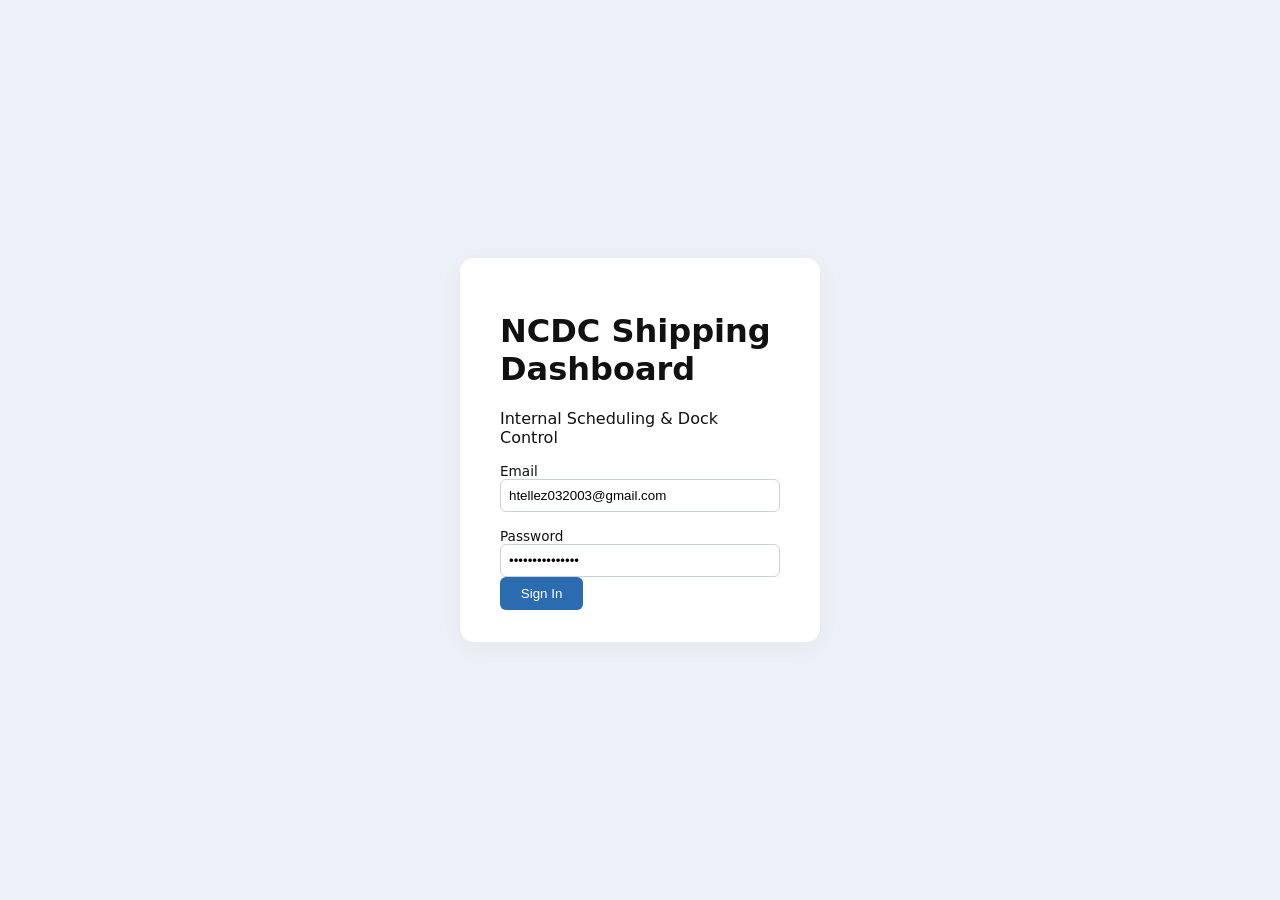
==== index.html @ 17bb3010 "Update index.html" ====
<!DOCTYPE html>
<html lang="en" data-theme="light">
<head>
  <meta charset="UTF-8" />
  <meta name="viewport" content="width=device-width,initial-scale=1.0" />
  <title>NCDC Shipping Dashboard</title>
  <link rel="stylesheet" href="./style.css" />
</head>
<body>
  <!-- LOGIN -->
  <div id="login-screen" class="login-screen">
    <div class="login-card">
      <h1 class="app-title">NCDC Shipping Dashboard</h1>
      <p class="app-subtitle">Internal Scheduling &amp; Dock Control</p>
      <label>Email</label>
      <input id="login-email" type="email" value="htellez032003@gmail.com" />
      <label>Password</label>
      <input id="login-password" type="password" value="Ltapaprel040523" />
      <button id="login-btn" class="btn primary">Sign In</button>
      <p id="login-error" class="error hidden">Invalid credentials.</p>
    </div>
  </div>

  <!-- APP SHELL -->
  <div id="app-shell" class="app-shell hidden">
    <aside class="sidebar">
      <div class="sidebar-header">
        <div class="logo-box">N</div>
        <div>
          <div class="sidebar-title">NCDC Dashboard</div>
          <div class="sidebar-sub">Shipping</div>
        </div>
      </div>
      <nav>
        <button data-tab="orders" class="nav-link active">Orders</button>
        <button data-tab="dock" class="nav-link">Dock</button>
        <button data-tab="todays" class="nav-link">Today's Pickups</button>
        <button data-tab="truckloads" class="nav-link">Truckloads</button>
        <button data-tab="calendar" class="nav-link">Calendar</button>
        <button data-tab="metrics" class="nav-link">Metrics</button>
        <button data-tab="history" class="nav-link">History</button>
        <button data-tab="team" class="nav-link">Team</button>
        <button data-tab="settings" class="nav-link">Settings</button>
      </nav>
      <button id="logout-btn" class="btn secondary small">Logout</button>
    </aside>

    <main class="main">
      <!-- ORDERS TAB -->
      <section id="tab-orders" class="tab-panel">
        <header class="pane-header">
          <h2>Orders</h2>
          <p>Upload CSV and manage orders.</p>
        </header>

        <div class="orders-toolbar">
          <div class="upload-box">
            <label class="label">Upload Orders CSV</label>
            <input type="file" id="orders-csv" accept=".csv" />
            <p class="csv-updated" id="csv-updated">CSV updated: --</p>
          </div>

          <div class="filters-row">
            <input id="orders-search" type="text" placeholder="Quick search..." />
            <select id="orders-col-filter"></select>
            <input id="orders-col-value" type="text" placeholder="Exact value..." />
            <button id="add-col-filter" class="btn tiny">Add filter</button>
            <button id="clear-filters" class="btn tiny secondary">Clear</button>
          </div>

          <div class="selected-box">
            <span>Selected POs: <span id="selected-count">0</span></span>
            <button id="create-truckload-btn" class="btn tiny primary">Create Truckload</button>
            <select id="assign-existing-load" class="input-slim"></select>
            <button id="assign-pos-to-load" class="btn tiny">Assign to Load</button>
          </div>
        </div>

        <div id="active-filters" class="chips"></div>

        <!-- ORDERS LIST -->
        <div class="orders-grid">
          <table>
            <thead>
              <tr id="orders-head">
                <th><input type="checkbox" id="select-all-orders" /></th>
                <th>Division</th><th>BOL#</th><th>Master BOL#</th><th>PO Num</th>
                <th>Customer</th><th>Cust Name</th><th>Shipper</th>
                <th>TTL QTY</th><th>TTL Amt</th>
                <th>Total Weight</th><th>Total Cubic</th>
                <th>Est. Cartons</th><th>Est. Pallet</th>
                <th>Pick Proc Date</th><th>Start Date</th><th>Cancel Date</th>
                <th>Router</th><th>Route Date</th><th>Scheduled Date</th>
                <th>Ready Date</th><th>Author#</th><th>PT STATUS</th><th>Load ID</th>
              </tr>
            </thead>
            <tbody id="orders-body"></tbody>
          </table>
        </div>
      </section>

      <!-- DOCK TAB -->
      <section id="tab-dock" class="tab-panel hidden">
        <header class="pane-header">
          <h2>Dock</h2>
          <p>Assign staging by truckload. One line per truck.</p>
        </header>

        <div class="filters-row">
          <input id="dock-search" type="text" placeholder="Filter by any column..." />
          <button id="dock-clear" class="btn tiny secondary">Clear</button>
        </div>

        <div class="dock-list">
          <table>
            <thead>
              <tr>
                <th>Load ID</th><th>Customer</th><th>Carrier/Shipper</th><th>Load Type</th>
                <th>Pick Up Date</th><th>Pickup Window</th><th>Total Cartons</th>
                <th>Routed Pallets</th><th>Actual Pallets</th>
                <th>Staged Location</th><th>Assigned To</th><th>Status</th><th>Actions</th>
              </tr>
            </thead>
            <tbody id="dock-body"></tbody>
          </table>
        </div>
      </section>

      <!-- TODAY'S PICKUPS TAB -->
      <section id="tab-todays" class="tab-panel hidden">
        <header class="pane-header">
          <h2>Today's Pickups</h2>
          <p>Live board for the dock to update arrival/departure.</p>
        </header>
        <div class="today-table">
          <table>
            <thead>
              <tr>
                <th>Load ID</th><th>Customer</th><th>Carrier</th><th>Load Type</th>
                <th>Pick Up Time</th><th>Total Cartons</th><th>Loaded By</th>
                <th>Status</th><th>Arrived</th><th>Departed</th>
              </tr>
            </thead>
            <tbody id="today-body"></tbody>
          </table>
        </div>
      </section>

      <!-- TRUCKLOADS TAB -->
      <section id="tab-truckloads" class="tab-panel hidden">
        <header class="pane-header">
          <h2>Truckloads</h2>
          <p>Click a load to edit and view Master/BOL/PO breakdown.</p>
        </header>
        <div class="truckloads-list">
          <table>
            <thead>
              <tr>
                <th>Load ID</th><th>Customer</th><th>Carrier</th><th>Load Type</th>
                <th>Pick Up Date</th><th>Pickup Window</th><th>Total Cartons</th><th>Status</th>
              </tr>
            </thead>
            <tbody id="truckloads-body"></tbody>
          </table>
        </div>
      </section>

      <!-- CALENDAR TAB -->
      <section id="tab-calendar" class="tab-panel hidden">
        <header class="pane-header">
          <h2>Calendar</h2>
          <div class="cal-controls">
            <button id="cal-prev" class="btn tiny secondary">◀</button>
            <div id="cal-title" class="cal-title"></div>
            <button id="cal-next" class="btn tiny secondary">▶</button>
            <select id="cal-view" class="input-slim">
              <option value="month">Month</option>
              <option value="2w">2 Weeks</option>
              <option value="wk">Week</option>
            </select>
            <input id="cal-filter" class="input-slim" placeholder="Filter customer/carrier…" />
          </div>
        </header>
        <div id="calendar-grid" class="calendar-grid"></div>
        <p class="muted">Drag a load chip to another day to change its pickup date.</p>
      </section>

      <!-- METRICS TAB -->
      <section id="tab-metrics" class="tab-panel hidden">
        <header class="pane-header">
          <h2>Metrics</h2>
          <p>Rolling summary for staging and pickups.</p>
        </header>
        <div class="metrics-row">
          <div class="metric-card"><div class="metric-label">Total Loads (month)</div><div class="metric-value" id="m-total-loads">0</div></div>
          <div class="metric-card"><div class="metric-label">Total Cartons</div><div class="metric-value" id="m-cartons">0</div></div>
          <div class="metric-card"><div class="metric-label">Fully Staged</div><div class="metric-value" id="m-staged">0</div></div>
        </div>
        <div id="metrics-chart" class="chart-placeholder"></div>
      </section>

      <!-- HISTORY TAB -->
      <section id="tab-history" class="tab-panel hidden">
        <header class="pane-header">
          <h2>History</h2>
          <p>Departed truckloads archive.</p>
        </header>
        <div class="filters-row">
          <input id="history-search" type="text" placeholder="Filter by any value..." />
          <button id="history-clear" class="btn tiny secondary">Clear</button>
        </div>
        <table>
          <thead>
            <tr>
              <th>Load ID</th><th>Customer</th><th>Carrier</th>
              <th>Pick Up Date</th><th>Pickup Window</th><th>Status</th>
            </tr>
          </thead>
          <tbody id="history-body"></tbody>
        </table>
      </section>

      <!-- TEAM TAB -->
      <section id="tab-team" class="tab-panel hidden">
        <header class="pane-header">
          <h2>Team</h2>
          <p>Manage users and roles.</p>
        </header>
        <div class="team-flex">
          <div class="team-col">
            <h3>Users</h3>
            <ul id="team-list" class="team-list"></ul>
          </div>
          <div class="team-col">
            <h3>Add / Edit</h3>
            <form id="team-form">
              <input type="hidden" id="team-id" />
              <input type="text" id="team-name" class="input" placeholder="Name" required />
              <input type="email" id="team-email" class="input" placeholder="Email" required />
              <select id="team-role" class="input">
                <option value="dock">dock</option>
                <option value="router">router</option>
                <option value="admin">admin</option>
              </select>
              <select id="team-shift" class="input">
                <option value="1st">1st</option>
                <option value="2nd">2nd</option>
                <option value="3rd">3rd</option>
              </select>
              <label class="inline"><input type="checkbox" id="team-active" checked /> Active</label>
              <select id="team-theme" class="input">
                <option value="light">light</option>
                <option value="dark">dark</option>
              </select>
              <select id="team-lang" class="input">
                <option value="en">English</option>
                <option value="es-mx">Español LATAM</option>
              </select>
              <div class="row gap">
                <button class="btn small primary" type="submit">Save</button>
                <button id="team-delete" class="btn small danger" type="button">Delete</button>
                <button id="team-reset" class="btn small secondary" type="button">Reset</button>
              </div>
            </form>
          </div>
        </div>
      </section>

      <!-- SETTINGS TAB -->
      <section id="tab-settings" class="tab-panel hidden">
        <header class="pane-header">
          <h2>Settings</h2>
          <p>Capacity per time block and general options.</p>
        </header>

        <div class="settings-grid">
          <div class="setting-block">
            <h3>Global capacity (fallback)</h3>
            <label>Max LTL per window</label><input id="max-ltl" type="number" min="0" value="4" />
            <label>Max Truckload per window</label><input id="max-tl" type="number" min="0" value="3" />
            <label>Max Floorload per window</label><input id="max-floor" type="number" min="0" value="2" />
          </div>

          <div class="setting-block">
            <h3>Time blocks</h3>
            <table class="data-table">
              <thead>
                <tr><th>Window</th><th>LTL</th><th>Truckload</th><th>Floorload</th><th></th></tr>
              </thead>
              <tbody id="blocks-body"></tbody>
            </table>
            <div class="row gap">
              <input id="block-window" class="input-slim" placeholder="e.g. 01:00pm-03:00pm" />
              <input id="block-ltl" class="input-slim" type="number" min="0" placeholder="LTL" />
              <input id="block-tl" class="input-slim" type="number" min="0" placeholder="TL" />
              <input id="block-floor" class="input-slim" type="number" min="0" placeholder="Floor" />
              <button id="add-block" class="btn tiny">Add</button>
            </div>
          </div>
        </div>
      </section>
    </main>
  </div>

  <!-- CREATE / UPDATE TRUCKLOAD MODAL -->
  <div id="modal-overlay" class="modal-overlay hidden">
    <div class="modal">
      <h3>Create Truckload</h3>
      <p id="modal-selected-pos"></p>
      <label>Load ID</label><input id="tl-load-id" type="text" />
      <label>Load Type</label>
      <select id="tl-load-type">
        <option value="LTL">LTL</option>
        <option value="Truckload">Truckload</option>
        <option value="Floorload">Floorload</option>
      </select>
      <label>Pick Up Date</label><input id="tl-pickup-date" type="date" />
      <label>Pickup Window (e.g. 01:00pm-03:00pm)</label><input id="tl-pickup-window" type="text" />
      <label>Carrier/Shipper</label><input id="tl-carrier" type="text" />
      <label>Customer Name</label><input id="tl-customer" type="text" />
      <label>BOL / Master BOL</label><input id="tl-bol" type="text" />
      <label>Total Cartons</label><input id="tl-cartons" type="number" min="0" />
      <label>Routed Pallet Count</label><input id="tl-pallets" type="number" min="0" />
      <div class="modal-actions">
        <button id="tl-save" class="btn primary tiny">Save</button>
        <button id="tl-cancel" class="btn secondary tiny">Cancel</button>
      </div>
    </div>
  </div>

  <!-- TRUCKLOAD DETAIL / EDIT MODAL -->
  <div id="tl-detail-overlay" class="modal-overlay hidden">
    <div class="modal">
      <h3 id="tl-detail-title">Truckload Detail</h3>
      <div id="tl-detail-body" class="tl-detail"></div>

      <h4>Edit</h4>
      <label>Load ID</label><input id="ed-load-id" class="input" />
      <label>Pickup Date</label><input id="ed-pickup-date" type="date" class="input" />
      <label>Pickup Window</label><input id="ed-pickup-window" class="input" />
      <label>Carrier</label><input id="ed-carrier" class="input" />
      <label>Customer</label><input id="ed-customer" class="input" />

      <div class="modal-actions">
        <button id="tl-detail-save" class="btn primary tiny">Save</button>
        <button id="tl-detail-close" class="btn secondary tiny">Close</button>
      </div>
    </div>
  </div>

  <script src="./script.js"></script>
</body>
</html>
---- style.css ----
:root {
  --bg: #edf0f6;
  --surface: #ffffff;
  --sidebar: #1b2430;
  --text: #111;
  --muted: #6a6a6a;
  --accent: #2b6cb0;
  --danger: #e53e3e;
  --border: #dcdfe5;
  --radius: 10px;
  --gap: 1rem;
  --font: system-ui, -apple-system, BlinkMacSystemFont, "Segoe UI", sans-serif;
}

* { box-sizing: border-box; }
body { margin:0; background:var(--bg); font-family:var(--font); color:var(--text); min-height:100vh; }

/* LOGIN */
.login-screen { position:fixed; inset:0; display:grid; place-items:center; background:var(--bg); }
.login-card { background:#fff; padding:2rem 2.5rem; border-radius:14px; box-shadow:0 5px 25px rgba(0,0,0,.04); width:360px; }
.login-card label{ display:block; margin-top:1rem; font-size:.85rem; }
.login-card input{ width:100%; padding:.5rem; border:1px solid #ccd2da; border-radius:6px; }
.btn{ border:none; background:var(--accent); color:#fff; padding:.55rem 1.3rem; border-radius:6px; cursor:pointer; font-weight:500; }
.btn.secondary{ background:#e2e6ec; color:#111; }
.btn.danger{ background:#d9534f; }
.btn.tiny{ padding:.35rem .7rem; font-size:.75rem; }
.btn.small{ padding:.35rem .65rem; font-size:.7rem; }
.error{ color:var(--danger); margin-top:.6rem; font-size:.8rem; }
.hidden{ display:none !important; }

/* APP SHELL */
.app-shell{ display:flex; min-height:100vh; }
.sidebar{ width:220px; background:var(--sidebar); color:#fff; display:flex; flex-direction:column; padding:1.3rem 1rem; }
.sidebar-header{ display:flex; gap:.5rem; align-items:center; margin-bottom:1rem; }
.logo-box{ width:32px; height:32px; background:#fff; color:#000; border-radius:8px; display:grid; place-items:center; font-weight:700; }
.sidebar-title{ font-weight:600; }
.sidebar-sub{ font-size:.7rem; opacity:.7; }
.nav-link{ width:100%; background:none; border:none; text-align:left; color:#fff; padding:.4rem .3rem; border-radius:6px; cursor:pointer; font-size:.83rem; margin-bottom:.25rem; }
.nav-link.active,.nav-link:hover{ background:rgba(255,255,255,.08); }
.sidebar .btn{ margin-top:auto; }

/* MAIN */
.main{ flex:1; padding:1.4rem 1.7rem 2.5rem 1.7rem; overflow-y:auto; }
.pane-header h2{ margin:0; }
.pane-header p{ margin-top:.2rem; color:var(--muted); font-size:.85rem; }
.orders-toolbar{ display:flex; gap:1rem; margin-top:1.4rem; flex-wrap:wrap; }
.upload-box{ background:#fff; padding:.6rem .8rem .8rem; border-radius:9px; border:1px solid #e4e6eb; min-width:230px; }
.label{ font-weight:600; font-size:.8rem; }
.csv-updated{ font-size:.68rem; margin-top:.25rem; }
.filters-row{ display:flex; gap:.4rem; align-items:center; min-width:380px; flex-wrap:wrap; }
.filters-row input,.filters-row select,.input,.input-slim{ padding:.35rem .4rem; border:1px solid #d4d7dc; border-radius:5px; font-size:.78rem; }
.input-slim{ padding:.3rem .4rem; }
.selected-box{ margin-left:auto; display:flex; gap:.5rem; align-items:center; font-size:.78rem; }
.chips{ margin:.5rem 0; display:flex; gap:.4rem; flex-wrap:wrap; }
.chip{ background:#fff; border:1px solid var(--border); border-radius:999px; padding:.2rem .5rem; font-size:.73rem; }
.chip-x{ border:none; background:none; color:#888; cursor:pointer; margin-left:.3rem; }

/* ORDERS GRID */
.orders-grid{ background:#fff; border-radius:10px; margin-top:1rem; border:1px solid #e4e6eb; max-height:280px; overflow:auto; }
.orders-grid table{ width:100%; border-collapse:collapse; font-size:.73rem; }
.orders-grid th,.orders-grid td{ border-bottom:1px solid #f1f1f1; padding:.35rem .5rem; text-align:left; white-space:nowrap; }
.orders-grid thead{ background:#f7f8fa; position:sticky; top:0; z-index:2; }

/* DOCK / TODAY / TRUCKLOADS */
.dock-list,.today-table,.truckloads-list{ background:#fff; border:1px solid #e4e6eb; border-radius:10px; overflow:auto; }
.dock-list table,.today-table table,.truckloads-list table, #tab-history table { width:100%; border-collapse:collapse; font-size:.72rem; }
.dock-list th,.dock-list td,.today-table th,.today-table td,.truckloads-list th,.truckloads-list td,#tab-history th,#tab-history td{ border-bottom:1px solid #f1f1f1; padding:.35rem .4rem; text-align:left; }
.cell-input{ width:100%; padding:.25rem .35rem; border:1px solid var(--border); border-radius:6px; font-size:.74rem; }

/* TODAY styles */
.row-arrived{ background:#fff5e6; } /* orange tint */
.row-departed{ background:#eaffea; } /* green tint */

/* CALENDAR */
.cal-controls{ display:flex; gap:.5rem; align-items:center; margin-top:.4rem; }
.cal-title{ min-width:180px; font-weight:600; }
.calendar-grid{ background:#fff; border:1px solid #e4e6eb; border-radius:10px; min-height:520px; padding:.5rem; display:grid; grid-template-columns:repeat(7,1fr); gap:.4rem; }
.cal-cell{ border:1px solid #e4e6eb; border-radius:8px; padding:.4rem; min-height:110px; display:flex; flex-direction:column; }
.cal-cell-head{ font-size:.78rem; color:#666; margin-bottom:.25rem; }
.cal-cell-body{ display:flex; flex-direction:column; gap:.2rem; overflow:auto; }
.cal-chip{ border:1px solid var(--border); border-radius:10px; padding:.15rem .4rem; font-size:.74rem; white-space:nowrap; overflow:hidden; text-overflow:ellipsis; cursor:grab; background:#fff; }

/* MODAL */
.modal-overlay{ position:fixed; inset:0; background:rgba(0,0,0,.4); display:grid; place-items:center; }
.modal{ background:#fff; padding:1.2rem 1.4rem; border-radius:10px; width:380px; max-height:90vh; overflow:auto; }
.modal label{ display:block; margin-top:.4rem; font-size:.7rem; }
.modal input,.modal select{ width:100%; padding:.35rem; border:1px solid #d4d7dc; border-radius:6px; font-size:.75rem; }
.modal-actions{ display:flex; gap:.4rem; justify-content:flex-end; margin-top:.8rem; }
.tl-detail{ font-size:.8rem; margin-bottom:.6rem; }
.ul-compact{ margin:.25rem 0 .5rem 1.1rem; padding:0; }

/* TEAM */
.team-flex{ display:grid; grid-template-columns:1fr 1fr; gap:1rem; }
.team-col{ background:#fff; border:1px solid var(--border); border-radius:10px; padding:1rem; }
.team-list{ list-style:none; margin:0; padding:0; display:flex; flex-direction:column; gap:.4rem; }
.inline{ display:flex; align-items:center; gap:.4rem; }
.row.gap{ display:flex; gap:.5rem; align-items:center; }

/* SETTINGS */
.settings-grid{ display:grid; grid-template-columns:1fr 2fr; gap:1rem; }
.setting-block{ background:#fff; border:1px solid var(--border); border-radius:10px; padding:1rem; }
.data-table{ width:100%; border-collapse:collapse; }
.data-table th,.data-table td{ border-bottom:1px solid #eee; padding:.35rem; font-size:.8rem; }

/* small */
@media (max-width: 1000px) {
  .settings-grid{ grid-template-columns:1fr; }
  .team-flex{ grid-template-columns:1fr; }
  .sidebar{ width:180px; }
}
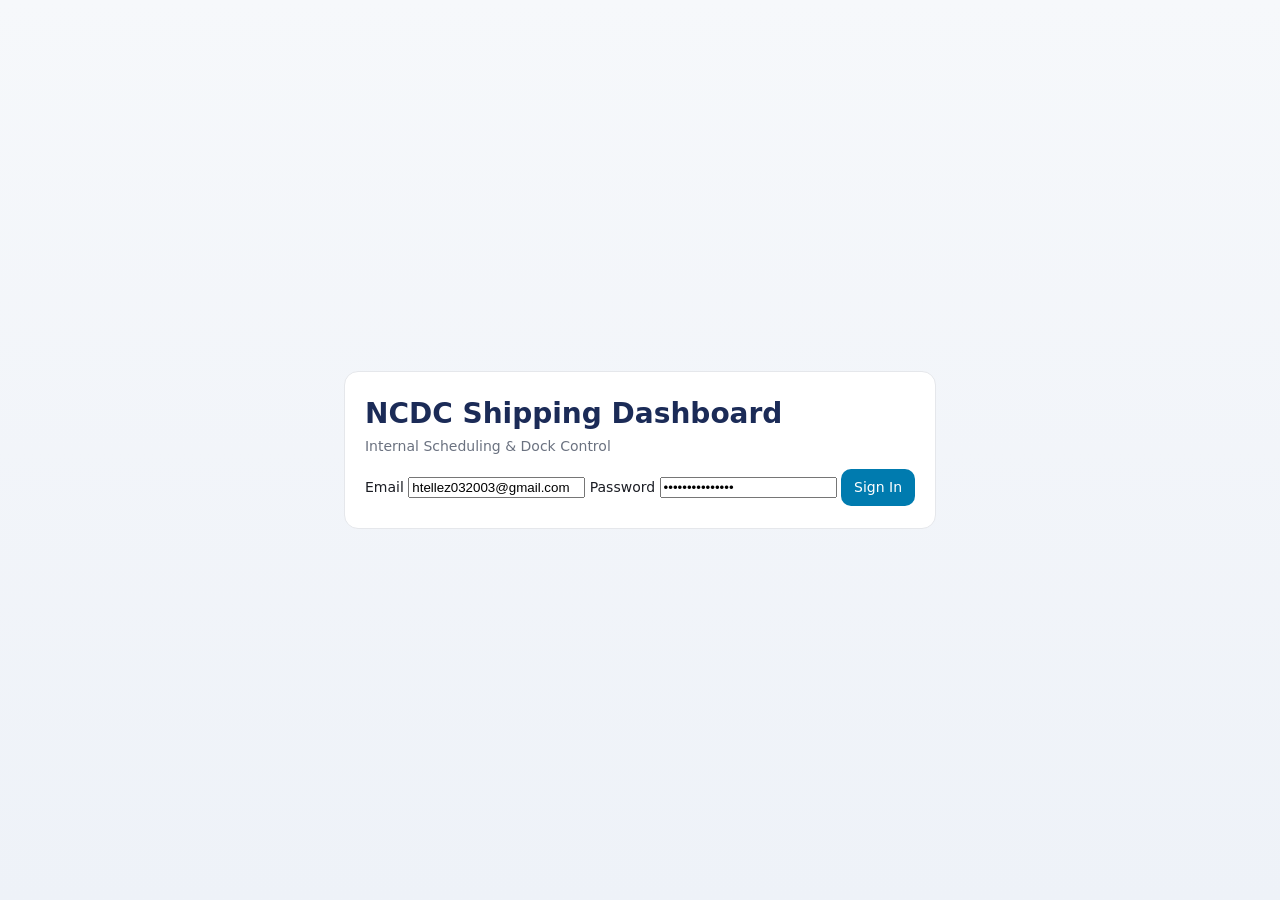
==== commit ca7ab383: "Update index.html" ====
--- a/index.html
+++ b/index.html
@@ -25,12 +25,12 @@
   <div id="app-shell" class="app-shell hidden">
     <aside class="sidebar">
       <div class="sidebar-header">
-        <div class="logo-box">N</div>
-        <div>
-          <div class="sidebar-title">NCDC Dashboard</div>
-          <div class="sidebar-sub">Shipping</div>
-        </div>
-      </div>
+  <img class="logo-img" src="./assets/lt_apparel_group_logo.png" alt="LT Apparel Group" />
+  <div>
+    <div class="sidebar-title">NCDC Dashboard</div>
+    <div class="sidebar-sub">Shipping</div>
+  </div>
+</div>
       <nav>
         <button data-tab="orders" class="nav-link active">Orders</button>
         <button data-tab="dock" class="nav-link">Dock</button>
--- a/style.css
+++ b/style.css
@@ -1,110 +1,156 @@
-:root {
-  --bg: #edf0f6;
-  --surface: #ffffff;
-  --sidebar: #1b2430;
-  --text: #111;
-  --muted: #6a6a6a;
-  --accent: #2b6cb0;
-  --danger: #e53e3e;
-  --border: #dcdfe5;
-  --radius: 10px;
-  --gap: 1rem;
-  --font: system-ui, -apple-system, BlinkMacSystemFont, "Segoe UI", sans-serif;
+/* ========== LT Apparel Branded Theme ========== */
+:root{
+  --navy:#1b2b57;
+  --blue:#007baf;
+  --bg:#f4f5f7;
+  --card:#ffffff;
+  --text:#1b1d24;
+  --muted:#6b7280;
+  --border:#e5e7eb;
+  --border-strong:#cfd4dc;
+  --success:#0f9960;
+  --warn:#b08900;
+  --danger:#b91c1c;
 }
 
-* { box-sizing: border-box; }
-body { margin:0; background:var(--bg); font-family:var(--font); color:var(--text); min-height:100vh; }
+*{box-sizing:border-box}
+html,body{height:100%}
+html{background:var(--bg)}
+body{
+  margin:0;font:14px/1.4 system-ui,-apple-system,Segoe UI,Roboto,Ubuntu,"Helvetica Neue",Arial;
+  color:var(--text);
+}
 
-/* LOGIN */
-.login-screen { position:fixed; inset:0; display:grid; place-items:center; background:var(--bg); }
-.login-card { background:#fff; padding:2rem 2.5rem; border-radius:14px; box-shadow:0 5px 25px rgba(0,0,0,.04); width:360px; }
-.login-card label{ display:block; margin-top:1rem; font-size:.85rem; }
-.login-card input{ width:100%; padding:.5rem; border:1px solid #ccd2da; border-radius:6px; }
-.btn{ border:none; background:var(--accent); color:#fff; padding:.55rem 1.3rem; border-radius:6px; cursor:pointer; font-weight:500; }
-.btn.secondary{ background:#e2e6ec; color:#111; }
-.btn.danger{ background:#d9534f; }
-.btn.tiny{ padding:.35rem .7rem; font-size:.75rem; }
-.btn.small{ padding:.35rem .65rem; font-size:.7rem; }
-.error{ color:var(--danger); margin-top:.6rem; font-size:.8rem; }
-.hidden{ display:none !important; }
+/* ===== Layout ===== */
+.app-shell{display:grid;grid-template-columns:280px 1fr;min-height:100vh}
+.sidebar{
+  background:var(--navy);color:#e9eef6;display:flex;flex-direction:column;gap:16px;padding:20px 16px;
+}
+.sidebar-header{display:flex;align-items:center;gap:12px}
+.logo-img{width:44px;height:44px;object-fit:contain;border-radius:8px;background:#fff;padding:6px}
+.logo-box{display:none} /* legacy */
+.sidebar-title{font-weight:700;letter-spacing:.2px}
+.sidebar-sub{font-size:12px;opacity:.85}
 
-/* APP SHELL */
-.app-shell{ display:flex; min-height:100vh; }
-.sidebar{ width:220px; background:var(--sidebar); color:#fff; display:flex; flex-direction:column; padding:1.3rem 1rem; }
-.sidebar-header{ display:flex; gap:.5rem; align-items:center; margin-bottom:1rem; }
-.logo-box{ width:32px; height:32px; background:#fff; color:#000; border-radius:8px; display:grid; place-items:center; font-weight:700; }
-.sidebar-title{ font-weight:600; }
-.sidebar-sub{ font-size:.7rem; opacity:.7; }
-.nav-link{ width:100%; background:none; border:none; text-align:left; color:#fff; padding:.4rem .3rem; border-radius:6px; cursor:pointer; font-size:.83rem; margin-bottom:.25rem; }
-.nav-link.active,.nav-link:hover{ background:rgba(255,255,255,.08); }
-.sidebar .btn{ margin-top:auto; }
+nav{display:flex;flex-direction:column;gap:6px}
+.nav-link{
+  all:unset;display:block;padding:10px 12px;border-radius:10px;cursor:pointer;
+  color:#e9eef6;background:transparent;border:1px solid transparent;
+}
+.nav-link:hover{background:rgba(255,255,255,.06)}
+.nav-link.active{background:#0e2a68;border-color:rgba(255,255,255,.15)}
 
-/* MAIN */
-.main{ flex:1; padding:1.4rem 1.7rem 2.5rem 1.7rem; overflow-y:auto; }
-.pane-header h2{ margin:0; }
-.pane-header p{ margin-top:.2rem; color:var(--muted); font-size:.85rem; }
-.orders-toolbar{ display:flex; gap:1rem; margin-top:1.4rem; flex-wrap:wrap; }
-.upload-box{ background:#fff; padding:.6rem .8rem .8rem; border-radius:9px; border:1px solid #e4e6eb; min-width:230px; }
-.label{ font-weight:600; font-size:.8rem; }
-.csv-updated{ font-size:.68rem; margin-top:.25rem; }
-.filters-row{ display:flex; gap:.4rem; align-items:center; min-width:380px; flex-wrap:wrap; }
-.filters-row input,.filters-row select,.input,.input-slim{ padding:.35rem .4rem; border:1px solid #d4d7dc; border-radius:5px; font-size:.78rem; }
-.input-slim{ padding:.3rem .4rem; }
-.selected-box{ margin-left:auto; display:flex; gap:.5rem; align-items:center; font-size:.78rem; }
-.chips{ margin:.5rem 0; display:flex; gap:.4rem; flex-wrap:wrap; }
-.chip{ background:#fff; border:1px solid var(--border); border-radius:999px; padding:.2rem .5rem; font-size:.73rem; }
-.chip-x{ border:none; background:none; color:#888; cursor:pointer; margin-left:.3rem; }
+.main{padding:20px}
+.pane-header h2{margin:0 0 6px 0;font-size:20px}
+.pane-header p{margin:0;color:var(--muted)}
 
-/* ORDERS GRID */
-.orders-grid{ background:#fff; border-radius:10px; margin-top:1rem; border:1px solid #e4e6eb; max-height:280px; overflow:auto; }
-.orders-grid table{ width:100%; border-collapse:collapse; font-size:.73rem; }
-.orders-grid th,.orders-grid td{ border-bottom:1px solid #f1f1f1; padding:.35rem .5rem; text-align:left; white-space:nowrap; }
-.orders-grid thead{ background:#f7f8fa; position:sticky; top:0; z-index:2; }
+/* ===== Cards, tables, grids ===== */
+.orders-toolbar,.dock-list,.truckloads-list,.today-table,.settings-grid,
+.metrics-row, .team-flex, .orders-grid, .filters-row{
+  margin-top:12px;
+}
+.orders-grid, .dock-list, .truckloads-list, .today-table{
+  background:var(--card);border:1px solid var(--border);border-radius:12px;padding:8px;
+}
+table{width:100%;border-collapse:separate;border-spacing:0}
+thead th{
+  position:sticky;top:0;background:#f9fafb;color:#0f172a;z-index:1;
+  font-weight:600;text-align:left;font-size:12px;padding:10px;border-bottom:1px solid var(--border);
+}
+tbody td{padding:8px 10px;border-bottom:1px solid var(--border)}
+tbody tr:hover{background:#f7fbff}
 
-/* DOCK / TODAY / TRUCKLOADS */
-.dock-list,.today-table,.truckloads-list{ background:#fff; border:1px solid #e4e6eb; border-radius:10px; overflow:auto; }
-.dock-list table,.today-table table,.truckloads-list table, #tab-history table { width:100%; border-collapse:collapse; font-size:.72rem; }
-.dock-list th,.dock-list td,.today-table th,.today-table td,.truckloads-list th,.truckloads-list td,#tab-history th,#tab-history td{ border-bottom:1px solid #f1f1f1; padding:.35rem .4rem; text-align:left; }
-.cell-input{ width:100%; padding:.25rem .35rem; border:1px solid var(--border); border-radius:6px; font-size:.74rem; }
+.orders-grid{overflow:auto;max-height:60vh}
 
-/* TODAY styles */
-.row-arrived{ background:#fff5e6; } /* orange tint */
-.row-departed{ background:#eaffea; } /* green tint */
+/* Row state highlights (from automation) */
+.row-danger{background:#ffe8ea}
+.row-warn{background:#fff6dc}
 
-/* CALENDAR */
-.cal-controls{ display:flex; gap:.5rem; align-items:center; margin-top:.4rem; }
-.cal-title{ min-width:180px; font-weight:600; }
-.calendar-grid{ background:#fff; border:1px solid #e4e6eb; border-radius:10px; min-height:520px; padding:.5rem; display:grid; grid-template-columns:repeat(7,1fr); gap:.4rem; }
-.cal-cell{ border:1px solid #e4e6eb; border-radius:8px; padding:.4rem; min-height:110px; display:flex; flex-direction:column; }
-.cal-cell-head{ font-size:.78rem; color:#666; margin-bottom:.25rem; }
-.cal-cell-body{ display:flex; flex-direction:column; gap:.2rem; overflow:auto; }
-.cal-chip{ border:1px solid var(--border); border-radius:10px; padding:.15rem .4rem; font-size:.74rem; white-space:nowrap; overflow:hidden; text-overflow:ellipsis; cursor:grab; background:#fff; }
+/* ===== Chips, inputs ===== */
+.chips{display:flex;flex-wrap:wrap;gap:6px;margin:8px 0}
+.chip{background:#eef6fb;color:#083344;border:1px solid #cfe8f5;border-radius:999px;padding:4px 8px;font-size:12px}
+.chip .chip-x{all:unset;cursor:pointer;padding:0 4px;color:#0f172a}
 
-/* MODAL */
-.modal-overlay{ position:fixed; inset:0; background:rgba(0,0,0,.4); display:grid; place-items:center; }
-.modal{ background:#fff; padding:1.2rem 1.4rem; border-radius:10px; width:380px; max-height:90vh; overflow:auto; }
-.modal label{ display:block; margin-top:.4rem; font-size:.7rem; }
-.modal input,.modal select{ width:100%; padding:.35rem; border:1px solid #d4d7dc; border-radius:6px; font-size:.75rem; }
-.modal-actions{ display:flex; gap:.4rem; justify-content:flex-end; margin-top:.8rem; }
-.tl-detail{ font-size:.8rem; margin-bottom:.6rem; }
-.ul-compact{ margin:.25rem 0 .5rem 1.1rem; padding:0; }
+/* Inputs */
+.input,.input-slim, input[type="text"], input[type="date"], input[type="number"], select{
+  border:1px solid var(--border);border-radius:8px;padding:8px 10px;background:#fff;color:var(--text);
+}
+.input-slim{padding:6px 8px}
+.inline{display:inline-flex;align-items:center;gap:6px}
 
-/* TEAM */
-.team-flex{ display:grid; grid-template-columns:1fr 1fr; gap:1rem; }
-.team-col{ background:#fff; border:1px solid var(--border); border-radius:10px; padding:1rem; }
-.team-list{ list-style:none; margin:0; padding:0; display:flex; flex-direction:column; gap:.4rem; }
-.inline{ display:flex; align-items:center; gap:.4rem; }
-.row.gap{ display:flex; gap:.5rem; align-items:center; }
+/* ===== Buttons ===== */
+.btn{all:unset;display:inline-flex;align-items:center;justify-content:center;gap:6px;
+  padding:8px 12px;border-radius:10px;cursor:pointer;border:1px solid var(--border);background:#fff;color:var(--text);
+}
+.btn.primary{background:var(--blue);color:#fff;border-color:transparent}
+.btn.primary:hover{filter:brightness(.95)}
+.btn.secondary{background:#eef2f7;color:#0f172a}
+.btn.secondary:hover{background:#e5e9f0}
+.btn.danger{background:#fee2e2;color:#7f1d1d;border-color:#f8caca}
+.btn.small{padding:6px 10px}
+.btn.tiny{padding:4px 8px;border-radius:8px}
 
-/* SETTINGS */
-.settings-grid{ display:grid; grid-template-columns:1fr 2fr; gap:1rem; }
-.setting-block{ background:#fff; border:1px solid var(--border); border-radius:10px; padding:1rem; }
-.data-table{ width:100%; border-collapse:collapse; }
-.data-table th,.data-table td{ border-bottom:1px solid #eee; padding:.35rem; font-size:.8rem; }
+/* ===== Modals ===== */
+.modal-overlay{
+  position:fixed;inset:0;background:rgba(8,14,30,.45);
+  display:flex;align-items:center;justify-content:center;padding:20px;z-index:50;
+}
+.modal{
+  width:min(820px,95vw);max-height:85vh;overflow:auto;background:var(--card);
+  border:1px solid var(--border-strong);border-radius:14px;padding:16px 18px;box-shadow:0 10px 30px rgba(0,0,0,.25);
+}
+.modal h3{margin:0 0 10px 0;color:var(--navy)}
+.modal h4{margin:14px 0 8px 0}
+.modal-actions{display:flex;gap:8px;justify-content:flex-end;margin-top:12px}
 
-/* small */
-@media (max-width: 1000px) {
-  .settings-grid{ grid-template-columns:1fr; }
-  .team-flex{ grid-template-columns:1fr; }
-  .sidebar{ width:180px; }
+/* ===== Suggestion modal specifics ===== */
+.slots-grid{display:flex;flex-wrap:wrap;gap:8px}
+.slot-pill{
+  display:inline-flex;align-items:center;gap:8px;padding:6px 10px;border-radius:999px;
+  border:1px solid var(--border);background:#f0f7fb;color:#0b2948;
 }
+.slot-pill input{accent-color:var(--blue)}
+.slot-full{opacity:.5}
+#suggest-existing table{width:100%;border:1px solid var(--border);border-radius:10px;overflow:hidden}
+#suggest-existing thead th{background:#ecf3ff}
+#suggest-message{color:var(--muted)}
+
+/* ===== Forms in tables ===== */
+.cell-input{width:100%;border:1px solid var(--border);border-radius:6px;padding:6px}
+
+/* ===== Metrics ===== */
+.metrics-row{display:grid;grid-template-columns:repeat(auto-fit,minmax(220px,1fr));gap:10px}
+.metric-card{background:var(--card);border:1px solid var(--border);border-radius:12px;padding:12px}
+.metric-label{font-size:12px;color:var(--muted)}
+.metric-value{font-size:22px;font-weight:700}
+
+/* ===== Calendar ===== */
+.calendar-grid{
+  margin-top:10px;display:grid;gap:8px;
+  grid-template-columns:repeat(7,1fr);
+}
+.cal-cell{background:var(--card);border:1px solid var(--border);border-radius:12px;min-height:120px;display:flex;flex-direction:column}
+.cal-cell-head{padding:8px 10px;border-bottom:1px solid var(--border);font-weight:600}
+.cal-cell-body{padding:8px;display:flex;flex-direction:column;gap:6px}
+.cal-chip{background:#e6f2ff;border:1px solid #cfe3ff;border-radius:8px;padding:6px 8px;font-size:12px;cursor:grab}
+
+/* ===== Login ===== */
+.login-screen{display:grid;place-items:center;min-height:100vh;background:linear-gradient(180deg,#f6f8fb 0,#eef2f8 100%)}
+.login-card{background:#fff;border:1px solid var(--border);border-radius:14px;padding:22px 20px;min-width:320px}
+.app-title{margin:0 0 4px 0;color:var(--navy)}
+.app-subtitle{margin:0 0 12px 0;color:var(--muted)}
+.error{color:var(--danger)}
+.hidden{display:none}
+
+/* ===== Settings / Team ===== */
+.settings-grid{display:grid;grid-template-columns:repeat(auto-fit,minmax(300px,1fr));gap:12px}
+.setting-block{background:var(--card);border:1px solid var(--border);border-radius:12px;padding:12px}
+.team-flex{display:grid;grid-template-columns:1fr 1fr;gap:12px}
+.team-list{list-style:none;margin:0;padding:0}
+.team-list li{background:var(--card);border:1px solid var(--border);border-radius:10px;padding:10px;margin-bottom:8px}
+
+/* ===== Scrollbars (nice but minimal) ===== */
+.orders-grid::-webkit-scrollbar,
+.modal::-webkit-scrollbar{height:10px;width:10px}
+.orders-grid::-webkit-scrollbar-thumb,
+.modal::-webkit-scrollbar-thumb{background:#cbd5e1;border-radius:10px}
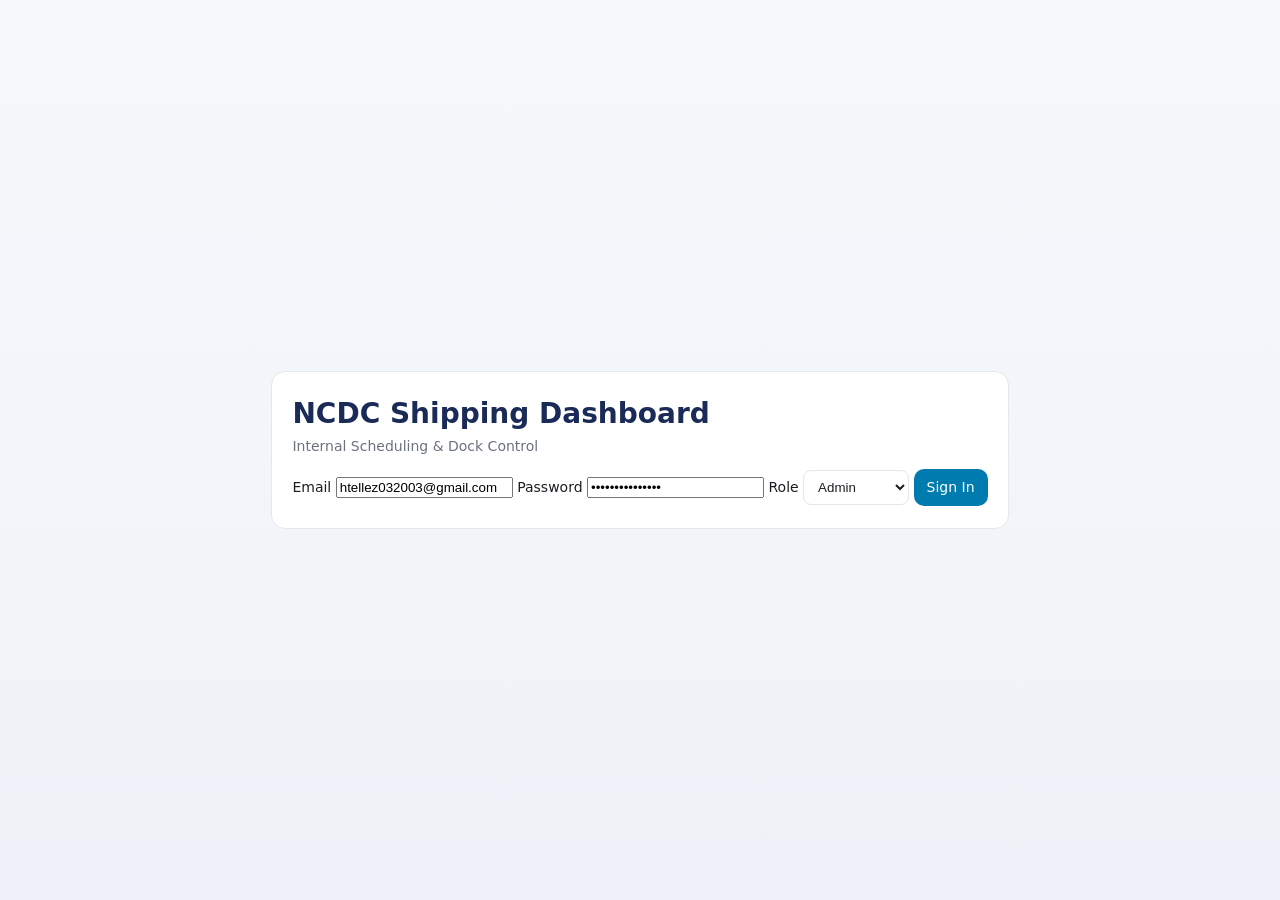
==== commit 08e60b51: "Update index.html" ====
--- a/index.html
+++ b/index.html
@@ -16,6 +16,13 @@
       <input id="login-email" type="email" value="htellez032003@gmail.com" />
       <label>Password</label>
       <input id="login-password" type="password" value="Ltapaprel040523" />
+      <label>Role</label>
+      <select id="login-role">
+        <option value="admin">Admin</option>
+        <option value="router">Router</option>
+        <option value="dock">Dock Lead</option>
+        <option value="supervisor">Supervisor</option>
+      </select>
       <button id="login-btn" class="btn primary">Sign In</button>
       <p id="login-error" class="error hidden">Invalid credentials.</p>
     </div>
@@ -25,27 +32,48 @@
   <div id="app-shell" class="app-shell hidden">
     <aside class="sidebar">
       <div class="sidebar-header">
-  <img class="logo-img" src="./assets/lt_apparel_group_logo.png" alt="LT Apparel Group" />
-  <div>
-    <div class="sidebar-title">NCDC Dashboard</div>
-    <div class="sidebar-sub">Shipping</div>
-  </div>
-</div>
+        <div class="logo-box">📦</div>
+        <div>
+          <div class="sidebar-title">NCDC Dashboard</div>
+          <div class="sidebar-sub">Shipping</div>
+        </div>
+      </div>
+      
+      <!-- Alerts Badge -->
+      <div id="alerts-badge" class="alerts-badge hidden" onclick="showAlertsModal()">
+        <span>🔔 Alerts</span>
+        <div id="alerts-count"></div>
+      </div>
+      
       <nav>
-        <button data-tab="orders" class="nav-link active">Orders</button>
-        <button data-tab="dock" class="nav-link">Dock</button>
-        <button data-tab="todays" class="nav-link">Today's Pickups</button>
-        <button data-tab="truckloads" class="nav-link">Truckloads</button>
-        <button data-tab="calendar" class="nav-link">Calendar</button>
-        <button data-tab="metrics" class="nav-link">Metrics</button>
-        <button data-tab="history" class="nav-link">History</button>
-        <button data-tab="team" class="nav-link">Team</button>
-        <button data-tab="settings" class="nav-link">Settings</button>
+        <button data-tab="orders" class="nav-link active">📋 Orders</button>
+        <button data-tab="discrepancies" class="nav-link">⚠️ Discrepancies</button>
+        <button data-tab="dock" class="nav-link">📦 Dock</button>
+        <button data-tab="todays" class="nav-link">🚚 Today's Pickups</button>
+        <button data-tab="truckloads" class="nav-link">🚛 Truckloads</button>
+        <button data-tab="calendar" class="nav-link">📅 Calendar</button>
+        <button data-tab="metrics" class="nav-link">📊 Metrics</button>
+        <button data-tab="history" class="nav-link">🕐 History</button>
+        <button data-tab="team" class="nav-link">👥 Team</button>
+        <button data-tab="settings" class="nav-link">⚙️ Settings</button>
       </nav>
       <button id="logout-btn" class="btn secondary small">Logout</button>
     </aside>
 
     <main class="main">
+      <!-- TOP BAR -->
+      <div class="top-bar">
+        <div class="top-bar-left">
+          <span id="current-user-display"></span>
+          <span id="current-role-badge" class="role-badge"></span>
+        </div>
+        <div class="top-bar-right">
+          <button id="undo-btn" class="btn small secondary">↩️ Undo</button>
+          <button id="changelog-btn" class="btn small secondary">🕐 Changes</button>
+          <button id="export-btn" class="btn small primary">📥 Export</button>
+        </div>
+      </div>
+
       <!-- ORDERS TAB -->
       <section id="tab-orders" class="tab-panel">
         <header class="pane-header">
@@ -58,6 +86,17 @@
             <label class="label">Upload Orders CSV</label>
             <input type="file" id="orders-csv" accept=".csv" />
             <p class="csv-updated" id="csv-updated">CSV updated: --</p>
+          </div>
+
+          <!-- Quick Filters -->
+          <div class="quick-filters">
+            <button class="btn tiny" onclick="applyQuickFilter('high')">🔴 HIGH Priority</button>
+            <button class="btn tiny" onclick="applyQuickFilter('unassigned')">⚪ Unassigned</button>
+            <button class="btn tiny" onclick="applyQuickFilter('today')">📅 Due Today</button>
+            <select id="saved-filters" onchange="loadSavedFilter()">
+              <option value="">Load saved filter...</option>
+            </select>
+            <button class="btn tiny" onclick="saveCurrentFilter()">💾 Save Filter</button>
           </div>
 
           <div class="filters-row">
@@ -71,6 +110,7 @@
           <div class="selected-box">
             <span>Selected POs: <span id="selected-count">0</span></span>
             <button id="create-truckload-btn" class="btn tiny primary">Create Truckload</button>
+            <button id="auto-route-btn" class="btn tiny" style="background:#7c3aed;color:#fff;">⚡ Auto-Route</button>
             <select id="assign-existing-load" class="input-slim"></select>
             <button id="assign-pos-to-load" class="btn tiny">Assign to Load</button>
           </div>
@@ -84,14 +124,10 @@
             <thead>
               <tr id="orders-head">
                 <th><input type="checkbox" id="select-all-orders" /></th>
-                <th>Division</th><th>BOL#</th><th>Master BOL#</th><th>PO Num</th>
-                <th>Customer</th><th>Cust Name</th><th>Shipper</th>
-                <th>TTL QTY</th><th>TTL Amt</th>
-                <th>Total Weight</th><th>Total Cubic</th>
-                <th>Est. Cartons</th><th>Est. Pallet</th>
-                <th>Pick Proc Date</th><th>Start Date</th><th>Cancel Date</th>
-                <th>Router</th><th>Route Date</th><th>Scheduled Date</th>
-                <th>Ready Date</th><th>Author#</th><th>PT STATUS</th><th>Load ID</th>
+                <th>PO</th><th>Customer</th><th>Carrier</th>
+                <th>Units</th><th>Cartons</th><th>BOL</th>
+                <th>Master BOL</th><th>Start Date</th><th>Cancel Date</th>
+                <th>Priority</th><th>Load ID</th>
               </tr>
             </thead>
             <tbody id="orders-body"></tbody>
@@ -99,26 +135,60 @@
         </div>
       </section>
 
-      <!-- DOCK TAB -->
-      <section id="tab-dock" class="tab-panel hidden">
-        <header class="pane-header">
-          <h2>Dock</h2>
-          <p>Assign staging by truckload. One line per truck.</p>
+      <!-- BC & DASHBOARD DISCREPANCIES TAB -->
+      <section id="tab-discrepancies" class="tab-panel hidden">
+        <header class="pane-header">
+          <h2>BC &amp; Dashboard Discrepancies</h2>
+          <p>Differences between latest BC CSV and current dashboard / truckloads.</p>
         </header>
 
         <div class="filters-row">
-          <input id="dock-search" type="text" placeholder="Filter by any column..." />
-          <button id="dock-clear" class="btn tiny secondary">Clear</button>
+          <input id="disc-search" type="text" placeholder="Filter by PO, field, type, load..." />
+          <button id="disc-clear" class="btn tiny secondary">Clear</button>
         </div>
 
         <div class="dock-list">
           <table>
             <thead>
               <tr>
-                <th>Load ID</th><th>Customer</th><th>Carrier/Shipper</th><th>Load Type</th>
+                <th>Type</th>
+                <th>PO</th>
+                <th>Field</th>
+                <th>CSV Value</th>
+                <th>Dashboard Value</th>
+                <th>Load IDs</th>
+              </tr>
+            </thead>
+            <tbody id="disc-body"></tbody>
+          </table>
+        </div>
+      </section>
+
+      <!-- DOCK TAB -->
+      <section id="tab-dock" class="tab-panel hidden">
+        <header class="pane-header">
+          <div class="header-with-action">
+            <div>
+              <h2>Dock</h2>
+              <p>Assign staging by truckload. One line per truck.</p>
+            </div>
+            <button id="dock-map-btn" class="btn primary" onclick="showDockMapModal()">🗺️ View Dock Map</button>
+          </div>
+        </header>
+
+        <div class="filters-row">
+          <input id="dock-search" type="text" placeholder="Filter by any column..." />
+          <button id="dock-clear" class="btn tiny secondary">Clear</button>
+        </div>
+
+        <div class="dock-list">
+          <table>
+            <thead>
+              <tr>
+                <th>Load ID</th><th>Customer</th><th>Carrier</th><th>Load Type</th>
                 <th>Pick Up Date</th><th>Pickup Window</th><th>Total Cartons</th>
-                <th>Routed Pallets</th><th>Actual Pallets</th>
-                <th>Staged Location</th><th>Assigned To</th><th>Status</th><th>Actions</th>
+                <th>SL Location</th><th>DD Location</th>
+                <th>Status</th><th>Actions</th>
               </tr>
             </thead>
             <tbody id="dock-body"></tbody>
@@ -132,13 +202,26 @@
           <h2>Today's Pickups</h2>
           <p>Live board for the dock to update arrival/departure.</p>
         </header>
+
+        <div class="filters-row">
+          <input id="todays-search" type="text" placeholder="Filter by any column..." />
+          <button id="todays-clear" class="btn tiny secondary">Clear</button>
+        </div>
+
         <div class="today-table">
           <table>
             <thead>
               <tr>
-                <th>Load ID</th><th>Customer</th><th>Carrier</th><th>Load Type</th>
-                <th>Pick Up Time</th><th>Total Cartons</th><th>Loaded By</th>
-                <th>Status</th><th>Arrived</th><th>Departed</th>
+                <th>Load ID</th>
+                <th>Customer</th>
+                <th>Carrier</th>
+                <th>Load Type</th>
+                <th>BOL</th>
+                <th>Master BOL</th>
+                <th>Pick Up Window</th>
+                <th>Total Cartons</th>
+                <th>Status</th>
+                <th>Actions</th>
               </tr>
             </thead>
             <tbody id="today-body"></tbody>
@@ -149,13 +232,25 @@
       <!-- TRUCKLOADS TAB -->
       <section id="tab-truckloads" class="tab-panel hidden">
         <header class="pane-header">
-          <h2>Truckloads</h2>
-          <p>Click a load to edit and view Master/BOL/PO breakdown.</p>
-        </header>
+          <div class="header-with-action">
+            <div>
+              <h2>Truckloads</h2>
+              <p>Click a load to edit and view Master/BOL/PO breakdown.</p>
+            </div>
+            <button id="bulk-edit-btn" class="btn primary" onclick="showBulkEditModal()">✏️ Bulk Edit</button>
+          </div>
+        </header>
+
+        <div class="filters-row">
+          <input id="truckloads-search" type="text" placeholder="Filter by any column..." />
+          <button id="truckloads-clear" class="btn tiny secondary">Clear</button>
+        </div>
+
         <div class="truckloads-list">
           <table>
             <thead>
               <tr>
+                <th><input type="checkbox" id="select-all-trucks" /></th>
                 <th>Load ID</th><th>Customer</th><th>Carrier</th><th>Load Type</th>
                 <th>Pick Up Date</th><th>Pickup Window</th><th>Total Cartons</th><th>Status</th>
               </tr>
@@ -178,6 +273,7 @@
               <option value="2w">2 Weeks</option>
               <option value="wk">Week</option>
             </select>
+            <button id="cal-today" class="btn tiny primary">Today</button>
             <input id="cal-filter" class="input-slim" placeholder="Filter customer/carrier…" />
           </div>
         </header>
@@ -189,14 +285,28 @@
       <section id="tab-metrics" class="tab-panel hidden">
         <header class="pane-header">
           <h2>Metrics</h2>
-          <p>Rolling summary for staging and pickups.</p>
+          <p>Performance insights and KPIs.</p>
         </header>
         <div class="metrics-row">
-          <div class="metric-card"><div class="metric-label">Total Loads (month)</div><div class="metric-value" id="m-total-loads">0</div></div>
+          <div class="metric-card"><div class="metric-label">Units Today</div><div class="metric-value" id="m-units-today">0</div></div>
+          <div class="metric-card"><div class="metric-label">Units This Week</div><div class="metric-value" id="m-units-week">0</div></div>
           <div class="metric-card"><div class="metric-label">Total Cartons</div><div class="metric-value" id="m-cartons">0</div></div>
-          <div class="metric-card"><div class="metric-label">Fully Staged</div><div class="metric-value" id="m-staged">0</div></div>
-        </div>
-        <div id="metrics-chart" class="chart-placeholder"></div>
+          <div class="metric-card"><div class="metric-label">Loads This Month</div><div class="metric-value" id="m-total-loads">0</div></div>
+        </div>
+        <div class="metrics-grid">
+          <div class="metric-section">
+            <h3>Load Status</h3>
+            <div id="status-breakdown"></div>
+          </div>
+          <div class="metric-section">
+            <h3>Carrier Breakdown</h3>
+            <div id="carrier-breakdown"></div>
+          </div>
+        </div>
+        <div class="metric-section">
+          <h3>Data Quality</h3>
+          <div id="data-quality"></div>
+        </div>
       </section>
 
       <!-- HISTORY TAB -->
@@ -213,7 +323,8 @@
           <thead>
             <tr>
               <th>Load ID</th><th>Customer</th><th>Carrier</th>
-              <th>Pick Up Date</th><th>Pickup Window</th><th>Status</th>
+              <th>BOL</th><th>Master BOL</th>
+              <th>Pick Up Date</th><th>Pickup Window</th><th>Departed At</th>
             </tr>
           </thead>
           <tbody id="history-body"></tbody>
@@ -224,44 +335,27 @@
       <section id="tab-team" class="tab-panel hidden">
         <header class="pane-header">
           <h2>Team</h2>
-          <p>Manage users and roles.</p>
-        </header>
-        <div class="team-flex">
-          <div class="team-col">
-            <h3>Users</h3>
-            <ul id="team-list" class="team-list"></ul>
-          </div>
-          <div class="team-col">
-            <h3>Add / Edit</h3>
-            <form id="team-form">
-              <input type="hidden" id="team-id" />
-              <input type="text" id="team-name" class="input" placeholder="Name" required />
-              <input type="email" id="team-email" class="input" placeholder="Email" required />
-              <select id="team-role" class="input">
-                <option value="dock">dock</option>
-                <option value="router">router</option>
-                <option value="admin">admin</option>
-              </select>
-              <select id="team-shift" class="input">
-                <option value="1st">1st</option>
-                <option value="2nd">2nd</option>
-                <option value="3rd">3rd</option>
-              </select>
-              <label class="inline"><input type="checkbox" id="team-active" checked /> Active</label>
-              <select id="team-theme" class="input">
-                <option value="light">light</option>
-                <option value="dark">dark</option>
-              </select>
-              <select id="team-lang" class="input">
-                <option value="en">English</option>
-                <option value="es-mx">Español LATAM</option>
-              </select>
-              <div class="row gap">
-                <button class="btn small primary" type="submit">Save</button>
-                <button id="team-delete" class="btn small danger" type="button">Delete</button>
-                <button id="team-reset" class="btn small secondary" type="button">Reset</button>
-              </div>
-            </form>
+          <p>Manage users and permissions.</p>
+        </header>
+        <div class="team-roles">
+          <h3>User Roles</h3>
+          <div class="role-list">
+            <div class="role-item">
+              <strong>Admin</strong>
+              <p>Full access to all tabs and settings</p>
+            </div>
+            <div class="role-item">
+              <strong>Router</strong>
+              <p>Orders, Truckloads, Calendar, Metrics, History</p>
+            </div>
+            <div class="role-item">
+              <strong>Dock Lead</strong>
+              <p>Dock, Today's Pickups, Truckloads, History</p>
+            </div>
+            <div class="role-item">
+              <strong>Supervisor</strong>
+              <p>Full access (view-only for sensitive settings)</p>
+            </div>
           </div>
         </div>
       </section>
@@ -275,27 +369,28 @@
 
         <div class="settings-grid">
           <div class="setting-block">
-            <h3>Global capacity (fallback)</h3>
-            <label>Max LTL per window</label><input id="max-ltl" type="number" min="0" value="4" />
-            <label>Max Truckload per window</label><input id="max-tl" type="number" min="0" value="3" />
-            <label>Max Floorload per window</label><input id="max-floor" type="number" min="0" value="2" />
+            <h3>Time Blocks</h3>
+            <div class="time-blocks-list">
+              <div class="time-block-item">08:00-10:00 (8am-10am)</div>
+              <div class="time-block-item">10:00-12:00 (10am-12pm)</div>
+              <div class="time-block-item">12:00-14:00 (12pm-2pm)</div>
+              <div class="time-block-item">14:00-16:00 (2pm-4pm)</div>
+              <div class="time-block-item">16:00-18:00 (4pm-6pm)</div>
+            </div>
           </div>
 
           <div class="setting-block">
-            <h3>Time blocks</h3>
-            <table class="data-table">
-              <thead>
-                <tr><th>Window</th><th>LTL</th><th>Truckload</th><th>Floorload</th><th></th></tr>
-              </thead>
-              <tbody id="blocks-body"></tbody>
-            </table>
-            <div class="row gap">
-              <input id="block-window" class="input-slim" placeholder="e.g. 01:00pm-03:00pm" />
-              <input id="block-ltl" class="input-slim" type="number" min="0" placeholder="LTL" />
-              <input id="block-tl" class="input-slim" type="number" min="0" placeholder="TL" />
-              <input id="block-floor" class="input-slim" type="number" min="0" placeholder="Floor" />
-              <button id="add-block" class="btn tiny">Add</button>
-            </div>
+            <h3>Capacity Limits</h3>
+            <div class="capacity-info">
+              <p>Max Units per Truck: <strong>30,000</strong></p>
+              <p>Max Cartons per Truck: <strong>2,600</strong></p>
+            </div>
+          </div>
+
+          <div class="setting-block danger-zone">
+            <h3>Danger Zone</h3>
+            <button id="clear-all-data" class="btn danger">Clear All Data</button>
+            <p class="muted">This will permanently delete all orders, truckloads, and history</p>
           </div>
         </div>
       </section>
@@ -313,14 +408,20 @@
         <option value="LTL">LTL</option>
         <option value="Truckload">Truckload</option>
         <option value="Floorload">Floorload</option>
+        <option value="Small Parcel">Small Parcel</option>
       </select>
       <label>Pick Up Date</label><input id="tl-pickup-date" type="date" />
-      <label>Pickup Window (e.g. 01:00pm-03:00pm)</label><input id="tl-pickup-window" type="text" />
-      <label>Carrier/Shipper</label><input id="tl-carrier" type="text" />
-      <label>Customer Name</label><input id="tl-customer" type="text" />
-      <label>BOL / Master BOL</label><input id="tl-bol" type="text" />
-      <label>Total Cartons</label><input id="tl-cartons" type="number" min="0" />
-      <label>Routed Pallet Count</label><input id="tl-pallets" type="number" min="0" />
+      <label>Pickup Window</label>
+      <select id="tl-pickup-window" class="input">
+        <option value="08:00-10:00">8am-10am</option>
+        <option value="10:00-12:00">10am-12pm</option>
+        <option value="12:00-14:00">12pm-2pm</option>
+        <option value="14:00-16:00">2pm-4pm</option>
+        <option value="16:00-18:00">4pm-6pm</option>
+      </select>
+      <label>Carrier</label><input id="tl-carrier" type="text" />
+      <label>Customer</label><input id="tl-customer" type="text" />
+      <label>BOL</label><input id="tl-bol" type="text" />
       <div class="modal-actions">
         <button id="tl-save" class="btn primary tiny">Save</button>
         <button id="tl-cancel" class="btn secondary tiny">Cancel</button>
@@ -330,20 +431,167 @@
 
   <!-- TRUCKLOAD DETAIL / EDIT MODAL -->
   <div id="tl-detail-overlay" class="modal-overlay hidden">
-    <div class="modal">
+    <div class="modal modal-wide">
       <h3 id="tl-detail-title">Truckload Detail</h3>
       <div id="tl-detail-body" class="tl-detail"></div>
 
       <h4>Edit</h4>
-      <label>Load ID</label><input id="ed-load-id" class="input" />
-      <label>Pickup Date</label><input id="ed-pickup-date" type="date" class="input" />
-      <label>Pickup Window</label><input id="ed-pickup-window" class="input" />
-      <label>Carrier</label><input id="ed-carrier" class="input" />
-      <label>Customer</label><input id="ed-customer" class="input" />
+      <div class="edit-grid">
+        <div>
+          <label>Load ID</label><input id="ed-load-id" class="input" />
+        </div>
+        <div>
+          <label>Pickup Date</label><input id="ed-pickup-date" type="date" class="input" />
+        </div>
+        <div>
+          <label>Pickup Window</label>
+          <select id="ed-pickup-window" class="input">
+            <option value="08:00-10:00">8am-10am</option>
+            <option value="10:00-12:00">10am-12pm</option>
+            <option value="12:00-14:00">12pm-2pm</option>
+            <option value="14:00-16:00">2pm-4pm</option>
+            <option value="16:00-18:00">4pm-6pm</option>
+          </select>
+        </div>
+        <div>
+          <label>Carrier</label><input id="ed-carrier" class="input" />
+        </div>
+        <div>
+          <label>Customer</label><input id="ed-customer" class="input" />
+        </div>
+      </div>
 
       <div class="modal-actions">
         <button id="tl-detail-save" class="btn primary tiny">Save</button>
         <button id="tl-detail-close" class="btn secondary tiny">Close</button>
+      </div>
+    </div>
+  </div>
+
+  <!-- AUTO-ROUTE MODAL -->
+  <div id="auto-overlay" class="modal-overlay hidden">
+    <div class="modal modal-wide">
+      <h3>Auto-Route Proposals</h3>
+      <p id="auto-summary"></p>
+      <div class="auto-table-container">
+        <table id="auto-table">
+          <thead>
+            <tr>
+              <th><input type="checkbox" id="auto-select-all" /></th>
+              <th>Load ID</th>
+              <th>Type</th>
+              <th>Customer</th>
+              <th>Carrier</th>
+              <th>Date</th>
+              <th>Window</th>
+              <th>Orders</th>
+              <th>Units</th>
+              <th>Cartons</th>
+              <th>Fill %</th>
+            </tr>
+          </thead>
+          <tbody id="auto-body"></tbody>
+        </table>
+      </div>
+      <div class="modal-actions">
+        <button id="auto-confirm" class="btn primary">Create Selected</button>
+        <button id="auto-cancel" class="btn secondary">Cancel</button>
+      </div>
+    </div>
+  </div>
+
+  <!-- DOCK HISTORY MODAL -->
+  <div id="dock-history-overlay" class="modal-overlay hidden">
+    <div class="modal modal-wide">
+      <h3 id="dock-history-title">Staging History</h3>
+      <div id="dock-history-info" class="dock-history-info"></div>
+      <div class="dock-history-table">
+        <table>
+          <thead>
+            <tr>
+              <th>Timestamp</th>
+              <th>Action</th>
+              <th>User</th>
+              <th>Note</th>
+            </tr>
+          </thead>
+          <tbody id="dock-history-body"></tbody>
+        </table>
+      </div>
+      <div class="modal-actions">
+        <button id="dock-history-close" class="btn secondary">Close</button>
+      </div>
+    </div>
+  </div>
+
+  <!-- DOCK MAP MODAL -->
+  <div id="dock-map-overlay" class="modal-overlay hidden">
+    <div class="modal modal-wide">
+      <h3>Dock Floor Map</h3>
+      <p>Visual representation of staging lanes and dock doors</p>
+      <div class="dock-map-grid">
+        <div class="dock-map-section">
+          <h4>Dock Doors (DD)</h4>
+          <div id="dock-doors-map" class="location-grid"></div>
+        </div>
+        <div class="dock-map-section">
+          <h4>Staging Lanes (SL)</h4>
+          <div id="staging-lanes-map" class="location-grid"></div>
+        </div>
+      </div>
+      <div class="dock-map-legend">
+        <span class="legend-item"><span class="legend-color assigned"></span> Assigned</span>
+        <span class="legend-item"><span class="legend-color available"></span> Available</span>
+      </div>
+      <div class="modal-actions">
+        <button id="dock-map-close" class="btn secondary">Close</button>
+      </div>
+    </div>
+  </div>
+
+  <!-- BULK EDIT MODAL -->
+  <div id="bulk-edit-overlay" class="modal-overlay hidden">
+    <div class="modal">
+      <h3>Bulk Edit Truckloads</h3>
+      <p>Apply changes to selected truckloads. Leave fields empty to skip.</p>
+      <label>Pickup Date</label>
+      <input id="bulk-pickup-date" type="date" class="input" />
+      <label>Pickup Window</label>
+      <select id="bulk-pickup-window" class="input">
+        <option value="">No change</option>
+        <option value="08:00-10:00">8am-10am</option>
+        <option value="10:00-12:00">10am-12pm</option>
+        <option value="12:00-14:00">12pm-2pm</option>
+        <option value="14:00-16:00">2pm-4pm</option>
+        <option value="16:00-18:00">4pm-6pm</option>
+      </select>
+      <label>Carrier</label>
+      <input id="bulk-carrier" type="text" class="input" placeholder="Leave empty for no change" />
+      <div class="modal-actions">
+        <button id="bulk-apply" class="btn primary">Apply Changes</button>
+        <button id="bulk-cancel" class="btn secondary">Cancel</button>
+      </div>
+    </div>
+  </div>
+
+  <!-- ALERTS MODAL -->
+  <div id="alerts-overlay" class="modal-overlay hidden">
+    <div class="modal">
+      <h3>Alerts & Notifications</h3>
+      <div id="alerts-list"></div>
+      <div class="modal-actions">
+        <button id="alerts-close" class="btn secondary">Close</button>
+      </div>
+    </div>
+  </div>
+
+  <!-- CHANGELOG MODAL -->
+  <div id="changelog-overlay" class="modal-overlay hidden">
+    <div class="modal">
+      <h3>Change Log</h3>
+      <div id="changelog-list" class="changelog-list"></div>
+      <div class="modal-actions">
+        <button id="changelog-close" class="btn secondary">Close</button>
       </div>
     </div>
   </div>
--- a/style.css
+++ b/style.css
@@ -28,7 +28,7 @@
 }
 .sidebar-header{display:flex;align-items:center;gap:12px}
 .logo-img{width:44px;height:44px;object-fit:contain;border-radius:8px;background:#fff;padding:6px}
-.logo-box{display:none} /* legacy */
+.logo-box{display:none}
 .sidebar-title{font-weight:700;letter-spacing:.2px}
 .sidebar-sub{font-size:12px;opacity:.85}
 
@@ -46,10 +46,10 @@
 
 /* ===== Cards, tables, grids ===== */
 .orders-toolbar,.dock-list,.truckloads-list,.today-table,.settings-grid,
-.metrics-row, .team-flex, .orders-grid, .filters-row{
+.metrics-row,.team-flex,.orders-grid,.filters-row{
   margin-top:12px;
 }
-.orders-grid, .dock-list, .truckloads-list, .today-table{
+.orders-grid,.dock-list,.truckloads-list,.today-table{
   background:var(--card);border:1px solid var(--border);border-radius:12px;padding:8px;
 }
 table{width:100%;border-collapse:separate;border-spacing:0}
@@ -62,7 +62,7 @@
 
 .orders-grid{overflow:auto;max-height:60vh}
 
-/* Row state highlights (from automation) */
+/* Row state highlights */
 .row-danger{background:#ffe8ea}
 .row-warn{background:#fff6dc}
 
@@ -71,8 +71,7 @@
 .chip{background:#eef6fb;color:#083344;border:1px solid #cfe8f5;border-radius:999px;padding:4px 8px;font-size:12px}
 .chip .chip-x{all:unset;cursor:pointer;padding:0 4px;color:#0f172a}
 
-/* Inputs */
-.input,.input-slim, input[type="text"], input[type="date"], input[type="number"], select{
+.input,.input-slim,input[type="text"],input[type="date"],input[type="number"],select{
   border:1px solid var(--border);border-radius:8px;padding:8px 10px;background:#fff;color:var(--text);
 }
 .input-slim{padding:6px 8px}
@@ -103,36 +102,80 @@
 .modal h4{margin:14px 0 8px 0}
 .modal-actions{display:flex;gap:8px;justify-content:flex-end;margin-top:12px}
 
-/* ===== Suggestion modal specifics ===== */
-.slots-grid{display:flex;flex-wrap:wrap;gap:8px}
-.slot-pill{
-  display:inline-flex;align-items:center;gap:8px;padding:6px 10px;border-radius:999px;
-  border:1px solid var(--border);background:#f0f7fb;color:#0b2948;
+/* Wide modal for auto-route & dock */
+.modal-wide{width:min(1100px,98vw)}
+
+/* Auto-route editable fields */
+.auto-date,.auto-window,.auto-carrier,.auto-type{
+  width:100%;padding:6px 8px;border:1px solid var(--border);border-radius:6px;background:#fff;
 }
-.slot-pill input{accent-color:var(--blue)}
-.slot-full{opacity:.5}
-#suggest-existing table{width:100%;border:1px solid var(--border);border-radius:10px;overflow:hidden}
-#suggest-existing thead th{background:#ecf3ff}
-#suggest-message{color:var(--muted)}
 
-/* ===== Forms in tables ===== */
-.cell-input{width:100%;border:1px solid var(--border);border-radius:6px;padding:6px}
+/* ===== Dock staging modal ===== */
+.dock-modal-grid{
+  display:grid;
+  grid-template-columns:1fr 1fr;
+  gap:16px;
+  margin-top:14px;
+}
+.dock-modal-section{
+  background:#f9fafc;
+  border:1px solid var(--border);
+  border-radius:10px;
+  padding:12px;
+}
+#dock-modal-history{
+  max-height:280px;
+  overflow:auto;
+}
+#dock-modal-history table{
+  width:100%;
+  border-collapse:collapse;
+}
+#dock-modal-history th{
+  background:#f3f4f6;
+  padding:8px;
+  border-bottom:1px solid var(--border);
+  font-size:12px;
+  text-align:left;
+}
+#dock-modal-history td{
+  padding:6px 8px;
+  border-bottom:1px solid var(--border);
+  font-size:13px;
+}
 
-/* ===== Metrics ===== */
-.metrics-row{display:grid;grid-template-columns:repeat(auto-fit,minmax(220px,1fr));gap:10px}
-.metric-card{background:var(--card);border:1px solid var(--border);border-radius:12px;padding:12px}
-.metric-label{font-size:12px;color:var(--muted)}
-.metric-value{font-size:22px;font-weight:700}
+/* ===== Badges ===== */
+.badge{
+  display:inline-flex;align-items:center;justify-content:center;
+  font-size:12px;font-weight:600;border-radius:50%;width:18px;height:18px;margin-left:4px;
+}
+
+.badge-info{
+  background:#e8f4ff;color:#005cab;border:1px solid #bcdcff;
+}
+.badge-warn{
+  background:#fff4ce;color:#946200;border:1px solid #f0d97a;
+}
+
+/* ===== Compact lists ===== */
+.ul-compact{list-style:none;margin:0;padding:0}
+.ul-compact li{margin:2px 0;font-size:13px}
 
 /* ===== Calendar ===== */
 .calendar-grid{
   margin-top:10px;display:grid;gap:8px;
   grid-template-columns:repeat(7,1fr);
 }
-.cal-cell{background:var(--card);border:1px solid var(--border);border-radius:12px;min-height:120px;display:flex;flex-direction:column}
+.cal-cell{
+  background:var(--card);border:1px solid var(--border);border-radius:12px;
+  min-height:120px;display:flex;flex-direction:column;
+}
 .cal-cell-head{padding:8px 10px;border-bottom:1px solid var(--border);font-weight:600}
 .cal-cell-body{padding:8px;display:flex;flex-direction:column;gap:6px}
-.cal-chip{background:#e6f2ff;border:1px solid #cfe3ff;border-radius:8px;padding:6px 8px;font-size:12px;cursor:grab}
+.cal-chip{
+  background:#e6f2ff;border:1px solid #cfe3ff;border-radius:8px;
+  padding:6px 8px;font-size:12px;cursor:grab;user-select:none;
+}
 
 /* ===== Login ===== */
 .login-screen{display:grid;place-items:center;min-height:100vh;background:linear-gradient(180deg,#f6f8fb 0,#eef2f8 100%)}
@@ -149,8 +192,6 @@
 .team-list{list-style:none;margin:0;padding:0}
 .team-list li{background:var(--card);border:1px solid var(--border);border-radius:10px;padding:10px;margin-bottom:8px}
 
-/* ===== Scrollbars (nice but minimal) ===== */
-.orders-grid::-webkit-scrollbar,
-.modal::-webkit-scrollbar{height:10px;width:10px}
-.orders-grid::-webkit-scrollbar-thumb,
-.modal::-webkit-scrollbar-thumb{background:#cbd5e1;border-radius:10px}
+/* ===== Scrollbars ===== */
+.orders-grid::-webkit-scrollbar,.modal::-webkit-scrollbar{height:10px;width:10px}
+.orders-grid::-webkit-scrollbar-thumb,.modal::-webkit-scrollbar-thumb{background:#cbd5e1;border-radius:10px}
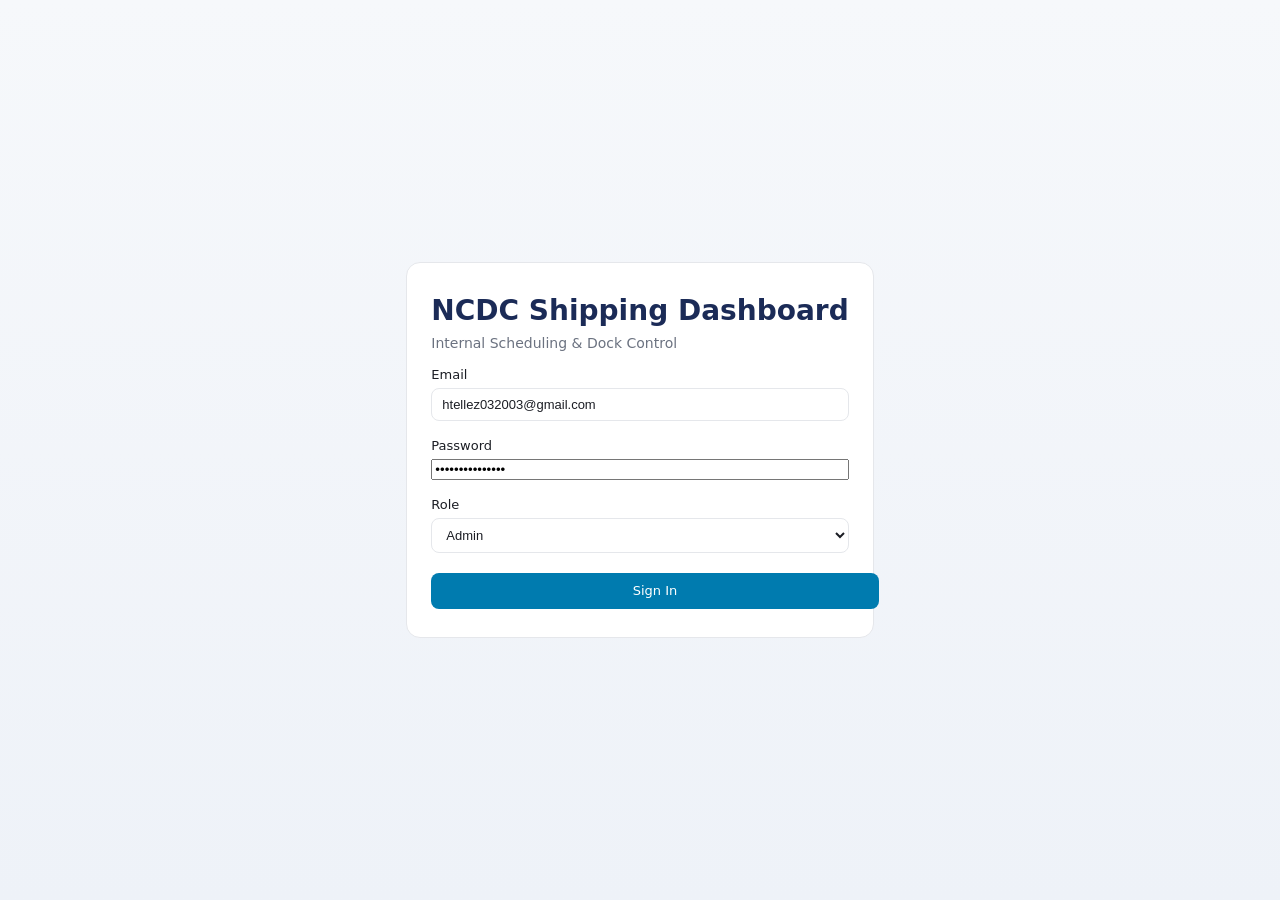
==== commit a3f43459: "Update index.html" ====
--- a/index.html
+++ b/index.html
@@ -364,10 +364,43 @@
       <section id="tab-settings" class="tab-panel hidden">
         <header class="pane-header">
           <h2>Settings</h2>
-          <p>Capacity per time block and general options.</p>
+          <p>Customer rules, center patterns, and general options.</p>
         </header>
 
         <div class="settings-grid">
+          <!-- Customer Rules -->
+          <div class="setting-block">
+            <h3>Customer Rules</h3>
+            <p class="muted">Define default carrier, time blocks, and limits per customer</p>
+            <div id="customer-rules-list" class="rules-list"></div>
+            <div class="add-rule-form">
+              <input id="rule-customer" type="text" placeholder="Customer name" class="input-slim" />
+              <input id="rule-carrier" type="text" placeholder="Default carrier" class="input-slim" />
+              <select id="rule-timeblock" class="input-slim">
+                <option value="">Time block...</option>
+                <option value="08:00-10:00">8am-10am</option>
+                <option value="10:00-12:00">10am-12pm</option>
+                <option value="12:00-14:00">12pm-2pm</option>
+                <option value="14:00-16:00">2pm-4pm</option>
+                <option value="16:00-18:00">4pm-6pm</option>
+              </select>
+              <button class="btn tiny primary" onclick="addCustomerRule()">Add Rule</button>
+            </div>
+          </div>
+
+          <!-- Center Patterns -->
+          <div class="setting-block">
+            <h3>Store → Center Patterns</h3>
+            <p class="muted">Map stores to their consolidation centers</p>
+            <div id="center-patterns-list" class="rules-list"></div>
+            <div class="add-rule-form">
+              <input id="pattern-store" type="text" placeholder="Store #" class="input-slim" />
+              <input id="pattern-center" type="text" placeholder="Center code" class="input-slim" />
+              <button class="btn tiny primary" onclick="addCenterPattern()">Add Pattern</button>
+            </div>
+          </div>
+
+          <!-- Time Blocks -->
           <div class="setting-block">
             <h3>Time Blocks</h3>
             <div class="time-blocks-list">
@@ -379,6 +412,7 @@
             </div>
           </div>
 
+          <!-- Capacity Limits -->
           <div class="setting-block">
             <h3>Capacity Limits</h3>
             <div class="capacity-info">
@@ -387,10 +421,40 @@
             </div>
           </div>
 
+          <!-- Danger Zone -->
           <div class="setting-block danger-zone">
             <h3>Danger Zone</h3>
             <button id="clear-all-data" class="btn danger">Clear All Data</button>
             <p class="muted">This will permanently delete all orders, truckloads, and history</p>
+          </div>
+        </div>
+      </section>
+
+      <!-- APPOINTMENTS TAB -->
+      <section id="tab-appointments" class="tab-panel hidden">
+        <header class="pane-header">
+          <div class="header-with-action">
+            <div>
+              <h2>Appointments</h2>
+              <p>Schedule carrier pickups and dock reservations</p>
+            </div>
+            <button class="btn primary" onclick="showNewAppointmentModal()">+ New Appointment</button>
+          </div>
+        </header>
+
+        <div class="appointments-grid">
+          <div class="appointments-calendar">
+            <div class="appt-cal-header">
+              <button class="btn tiny secondary" onclick="prevApptWeek()">◀</button>
+              <span id="appt-week-title"></span>
+              <button class="btn tiny secondary" onclick="nextApptWeek()">▶</button>
+            </div>
+            <div id="appointments-week-view" class="appt-week-view"></div>
+          </div>
+          
+          <div class="appointments-list-section">
+            <h3>Upcoming Appointments</h3>
+            <div id="appointments-list"></div>
           </div>
         </div>
       </section>
--- a/style.css
+++ b/style.css
@@ -1,197 +1,682 @@
-/* ========== LT Apparel Branded Theme ========== */
-:root{
-  --navy:#1b2b57;
-  --blue:#007baf;
-  --bg:#f4f5f7;
-  --card:#ffffff;
-  --text:#1b1d24;
-  --muted:#6b7280;
-  --border:#e5e7eb;
-  --border-strong:#cfd4dc;
-  --success:#0f9960;
-  --warn:#b08900;
-  --danger:#b91c1c;
-}
-
-*{box-sizing:border-box}
-html,body{height:100%}
-html{background:var(--bg)}
-body{
-  margin:0;font:14px/1.4 system-ui,-apple-system,Segoe UI,Roboto,Ubuntu,"Helvetica Neue",Arial;
-  color:var(--text);
+/* ========== NCDC Dashboard Theme ========== */
+:root {
+  --navy: #1b2b57;
+  --blue: #007baf;
+  --bg: #f4f5f7;
+  --card: #ffffff;
+  --text: #1b1d24;
+  --muted: #6b7280;
+  --border: #e5e7eb;
+  --border-strong: #cfd4dc;
+  --success: #0f9960;
+  --warn: #b08900;
+  --danger: #b91c1c;
+  --purple: #7c3aed;
+}
+
+* { box-sizing: border-box; }
+html, body { height: 100%; }
+html { background: var(--bg); }
+body {
+  margin: 0;
+  font: 14px/1.4 system-ui, -apple-system, Segoe UI, Roboto, Ubuntu, "Helvetica Neue", Arial;
+  color: var(--text);
 }
 
 /* ===== Layout ===== */
-.app-shell{display:grid;grid-template-columns:280px 1fr;min-height:100vh}
-.sidebar{
-  background:var(--navy);color:#e9eef6;display:flex;flex-direction:column;gap:16px;padding:20px 16px;
-}
-.sidebar-header{display:flex;align-items:center;gap:12px}
-.logo-img{width:44px;height:44px;object-fit:contain;border-radius:8px;background:#fff;padding:6px}
-.logo-box{display:none}
-.sidebar-title{font-weight:700;letter-spacing:.2px}
-.sidebar-sub{font-size:12px;opacity:.85}
-
-nav{display:flex;flex-direction:column;gap:6px}
-.nav-link{
-  all:unset;display:block;padding:10px 12px;border-radius:10px;cursor:pointer;
-  color:#e9eef6;background:transparent;border:1px solid transparent;
-}
-.nav-link:hover{background:rgba(255,255,255,.06)}
-.nav-link.active{background:#0e2a68;border-color:rgba(255,255,255,.15)}
-
-.main{padding:20px}
-.pane-header h2{margin:0 0 6px 0;font-size:20px}
-.pane-header p{margin:0;color:var(--muted)}
+.app-shell { display: grid; grid-template-columns: 260px 1fr; min-height: 100vh; }
+.sidebar {
+  background: var(--navy);
+  color: #e9eef6;
+  display: flex;
+  flex-direction: column;
+  gap: 12px;
+  padding: 20px 16px;
+}
+.sidebar-header { display: flex; align-items: center; gap: 12px; }
+.logo-box {
+  width: 44px;
+  height: 44px;
+  display: flex;
+  align-items: center;
+  justify-content: center;
+  font-size: 24px;
+  background: rgba(255,255,255,0.1);
+  border-radius: 8px;
+}
+.sidebar-title { font-weight: 700; letter-spacing: .2px; }
+.sidebar-sub { font-size: 12px; opacity: .85; }
+
+/* Alerts Badge */
+.alerts-badge {
+  background: rgba(239, 68, 68, 0.2);
+  border: 1px solid rgba(239, 68, 68, 0.3);
+  padding: 8px 12px;
+  border-radius: 8px;
+  cursor: pointer;
+  font-size: 12px;
+}
+.alerts-badge:hover { background: rgba(239, 68, 68, 0.3); }
+
+nav { display: flex; flex-direction: column; gap: 4px; flex: 1; overflow-y: auto; }
+.nav-link {
+  all: unset;
+  display: block;
+  padding: 10px 12px;
+  border-radius: 8px;
+  cursor: pointer;
+  color: #e9eef6;
+  background: transparent;
+  border: 1px solid transparent;
+  font-size: 13px;
+}
+.nav-link:hover { background: rgba(255,255,255,.06); }
+.nav-link.active { background: #0e2a68; border-color: rgba(255,255,255,.15); }
+
+.main { display: flex; flex-direction: column; overflow: hidden; }
+
+/* Top Bar */
+.top-bar {
+  background: var(--card);
+  border-bottom: 1px solid var(--border);
+  padding: 12px 20px;
+  display: flex;
+  align-items: center;
+  justify-content: space-between;
+}
+.top-bar-left { display: flex; align-items: center; gap: 12px; }
+.top-bar-right { display: flex; align-items: center; gap: 8px; }
+.role-badge {
+  padding: 4px 8px;
+  background: #dbeafe;
+  color: #1e40af;
+  border-radius: 999px;
+  font-size: 11px;
+  font-weight: 600;
+}
+
+.tab-panel { padding: 20px; overflow-y: auto; flex: 1; }
+.pane-header h2 { margin: 0 0 6px 0; font-size: 20px; }
+.pane-header p { margin: 0; color: var(--muted); }
+
+.header-with-action {
+  display: flex;
+  align-items: center;
+  justify-content: space-between;
+}
 
 /* ===== Cards, tables, grids ===== */
-.orders-toolbar,.dock-list,.truckloads-list,.today-table,.settings-grid,
-.metrics-row,.team-flex,.orders-grid,.filters-row{
-  margin-top:12px;
-}
-.orders-grid,.dock-list,.truckloads-list,.today-table{
-  background:var(--card);border:1px solid var(--border);border-radius:12px;padding:8px;
-}
-table{width:100%;border-collapse:separate;border-spacing:0}
-thead th{
-  position:sticky;top:0;background:#f9fafb;color:#0f172a;z-index:1;
-  font-weight:600;text-align:left;font-size:12px;padding:10px;border-bottom:1px solid var(--border);
-}
-tbody td{padding:8px 10px;border-bottom:1px solid var(--border)}
-tbody tr:hover{background:#f7fbff}
-
-.orders-grid{overflow:auto;max-height:60vh}
+.orders-toolbar, .dock-list, .truckloads-list, .today-table, .settings-grid,
+.metrics-row, .team-flex, .orders-grid, .filters-row {
+  margin-top: 12px;
+}
+.orders-grid, .dock-list, .truckloads-list, .today-table {
+  background: var(--card);
+  border: 1px solid var(--border);
+  border-radius: 12px;
+  padding: 8px;
+}
+table { width: 100%; border-collapse: separate; border-spacing: 0; }
+thead th {
+  position: sticky;
+  top: 0;
+  background: #f9fafb;
+  color: #0f172a;
+  z-index: 1;
+  font-weight: 600;
+  text-align: left;
+  font-size: 11px;
+  padding: 10px;
+  border-bottom: 1px solid var(--border);
+  text-transform: uppercase;
+}
+tbody td { padding: 8px 10px; border-bottom: 1px solid var(--border); }
+tbody tr:hover { background: #f7fbff; }
+tbody tr { cursor: pointer; }
+
+.orders-grid { overflow: auto; max-height: 55vh; }
 
 /* Row state highlights */
-.row-danger{background:#ffe8ea}
-.row-warn{background:#fff6dc}
+.row-danger { background: #fee2e2 !important; }
+.row-warn { background: #fef3c7 !important; }
+.row-success { background: #d1fae5 !important; }
+
+/* Quick Filters */
+.quick-filters {
+  display: flex;
+  align-items: center;
+  gap: 8px;
+  margin-bottom: 12px;
+  flex-wrap: wrap;
+}
 
 /* ===== Chips, inputs ===== */
-.chips{display:flex;flex-wrap:wrap;gap:6px;margin:8px 0}
-.chip{background:#eef6fb;color:#083344;border:1px solid #cfe8f5;border-radius:999px;padding:4px 8px;font-size:12px}
-.chip .chip-x{all:unset;cursor:pointer;padding:0 4px;color:#0f172a}
-
-.input,.input-slim,input[type="text"],input[type="date"],input[type="number"],select{
-  border:1px solid var(--border);border-radius:8px;padding:8px 10px;background:#fff;color:var(--text);
-}
-.input-slim{padding:6px 8px}
-.inline{display:inline-flex;align-items:center;gap:6px}
+.chips { display: flex; flex-wrap: wrap; gap: 6px; margin: 8px 0; }
+.chip {
+  background: #eef6fb;
+  color: #083344;
+  border: 1px solid #cfe8f5;
+  border-radius: 999px;
+  padding: 4px 10px;
+  font-size: 12px;
+  display: flex;
+  align-items: center;
+  gap: 6px;
+}
+.chip .chip-x {
+  all: unset;
+  cursor: pointer;
+  padding: 0 4px;
+  color: #0f172a;
+  font-weight: bold;
+}
+
+.input, .input-slim, input[type="text"], input[type="email"], input[type="date"], input[type="number"], select {
+  border: 1px solid var(--border);
+  border-radius: 8px;
+  padding: 8px 10px;
+  background: #fff;
+  color: var(--text);
+  font-size: 13px;
+}
+.input-slim { padding: 6px 8px; }
+.inline { display: inline-flex; align-items: center; gap: 6px; }
+.filters-row { display: flex; align-items: center; gap: 8px; flex-wrap: wrap; }
 
 /* ===== Buttons ===== */
-.btn{all:unset;display:inline-flex;align-items:center;justify-content:center;gap:6px;
-  padding:8px 12px;border-radius:10px;cursor:pointer;border:1px solid var(--border);background:#fff;color:var(--text);
-}
-.btn.primary{background:var(--blue);color:#fff;border-color:transparent}
-.btn.primary:hover{filter:brightness(.95)}
-.btn.secondary{background:#eef2f7;color:#0f172a}
-.btn.secondary:hover{background:#e5e9f0}
-.btn.danger{background:#fee2e2;color:#7f1d1d;border-color:#f8caca}
-.btn.small{padding:6px 10px}
-.btn.tiny{padding:4px 8px;border-radius:8px}
+.btn {
+  all: unset;
+  display: inline-flex;
+  align-items: center;
+  justify-content: center;
+  gap: 6px;
+  padding: 8px 14px;
+  border-radius: 8px;
+  cursor: pointer;
+  border: 1px solid var(--border);
+  background: #fff;
+  color: var(--text);
+  font-size: 13px;
+  font-weight: 500;
+}
+.btn.primary { background: var(--blue); color: #fff; border-color: transparent; }
+.btn.primary:hover { filter: brightness(.95); }
+.btn.secondary { background: #eef2f7; color: #0f172a; }
+.btn.secondary:hover { background: #e5e9f0; }
+.btn.danger { background: #fee2e2; color: #7f1d1d; border-color: #f8caca; }
+.btn.small { padding: 6px 10px; font-size: 12px; }
+.btn.tiny { padding: 4px 8px; border-radius: 6px; font-size: 12px; }
 
 /* ===== Modals ===== */
-.modal-overlay{
-  position:fixed;inset:0;background:rgba(8,14,30,.45);
-  display:flex;align-items:center;justify-content:center;padding:20px;z-index:50;
-}
-.modal{
-  width:min(820px,95vw);max-height:85vh;overflow:auto;background:var(--card);
-  border:1px solid var(--border-strong);border-radius:14px;padding:16px 18px;box-shadow:0 10px 30px rgba(0,0,0,.25);
-}
-.modal h3{margin:0 0 10px 0;color:var(--navy)}
-.modal h4{margin:14px 0 8px 0}
-.modal-actions{display:flex;gap:8px;justify-content:flex-end;margin-top:12px}
-
-/* Wide modal for auto-route & dock */
-.modal-wide{width:min(1100px,98vw)}
-
-/* Auto-route editable fields */
-.auto-date,.auto-window,.auto-carrier,.auto-type{
-  width:100%;padding:6px 8px;border:1px solid var(--border);border-radius:6px;background:#fff;
-}
-
-/* ===== Dock staging modal ===== */
-.dock-modal-grid{
-  display:grid;
-  grid-template-columns:1fr 1fr;
-  gap:16px;
-  margin-top:14px;
-}
-.dock-modal-section{
-  background:#f9fafc;
-  border:1px solid var(--border);
-  border-radius:10px;
-  padding:12px;
-}
-#dock-modal-history{
-  max-height:280px;
-  overflow:auto;
-}
-#dock-modal-history table{
-  width:100%;
-  border-collapse:collapse;
-}
-#dock-modal-history th{
-  background:#f3f4f6;
-  padding:8px;
-  border-bottom:1px solid var(--border);
-  font-size:12px;
-  text-align:left;
-}
-#dock-modal-history td{
-  padding:6px 8px;
-  border-bottom:1px solid var(--border);
-  font-size:13px;
-}
-
-/* ===== Badges ===== */
-.badge{
-  display:inline-flex;align-items:center;justify-content:center;
-  font-size:12px;font-weight:600;border-radius:50%;width:18px;height:18px;margin-left:4px;
-}
-
-.badge-info{
-  background:#e8f4ff;color:#005cab;border:1px solid #bcdcff;
-}
-.badge-warn{
-  background:#fff4ce;color:#946200;border:1px solid #f0d97a;
-}
-
-/* ===== Compact lists ===== */
-.ul-compact{list-style:none;margin:0;padding:0}
-.ul-compact li{margin:2px 0;font-size:13px}
+.modal-overlay {
+  position: fixed;
+  inset: 0;
+  background: rgba(8,14,30,.5);
+  display: flex;
+  align-items: center;
+  justify-content: center;
+  padding: 20px;
+  z-index: 50;
+}
+.modal {
+  width: min(600px, 95vw);
+  max-height: 85vh;
+  overflow: auto;
+  background: var(--card);
+  border: 1px solid var(--border-strong);
+  border-radius: 14px;
+  padding: 20px;
+  box-shadow: 0 10px 30px rgba(0,0,0,.25);
+}
+.modal-wide { width: min(1000px, 98vw); }
+.modal h3 { margin: 0 0 12px 0; color: var(--navy); }
+.modal h4 { margin: 16px 0 10px 0; }
+.modal label { display: block; margin: 10px 0 4px 0; font-weight: 500; font-size: 13px; }
+.modal input, .modal select { width: 100%; }
+.modal-actions { display: flex; gap: 8px; justify-content: flex-end; margin-top: 16px; }
+
+.edit-grid {
+  display: grid;
+  grid-template-columns: 1fr 1fr;
+  gap: 12px;
+}
+
+.tl-detail {
+  background: #f9fafb;
+  border: 1px solid var(--border);
+  border-radius: 8px;
+  padding: 12px;
+  max-height: 200px;
+  overflow-y: auto;
+  margin-bottom: 12px;
+}
+
+/* Auto-route table */
+.auto-table-container {
+  max-height: 400px;
+  overflow: auto;
+  margin: 12px 0;
+}
+#auto-table { font-size: 12px; }
+#auto-table td { padding: 6px 8px; }
+
+/* Dock History */
+.dock-history-info {
+  display: grid;
+  grid-template-columns: 1fr 1fr;
+  gap: 8px;
+  background: #f9fafb;
+  padding: 12px;
+  border-radius: 8px;
+  margin-bottom: 12px;
+  font-size: 13px;
+}
+.dock-history-table {
+  max-height: 300px;
+  overflow: auto;
+}
+
+/* Dock Map */
+.dock-map-grid {
+  display: grid;
+  grid-template-columns: 1fr 1fr;
+  gap: 20px;
+  margin: 16px 0;
+}
+.dock-map-section h4 {
+  margin: 0 0 12px 0;
+  font-size: 14px;
+}
+.location-grid {
+  display: grid;
+  grid-template-columns: repeat(5, 1fr);
+  gap: 6px;
+}
+.location-cell {
+  padding: 8px 4px;
+  text-align: center;
+  font-size: 10px;
+  border-radius: 4px;
+  border: 1px solid var(--border);
+}
+.location-cell.assigned {
+  background: #dbeafe;
+  border-color: #93c5fd;
+  color: #1e40af;
+}
+.location-cell.available {
+  background: #f9fafb;
+  color: var(--muted);
+}
+.dock-map-legend {
+  display: flex;
+  gap: 16px;
+  font-size: 12px;
+}
+.legend-item {
+  display: flex;
+  align-items: center;
+  gap: 6px;
+}
+.legend-color {
+  width: 16px;
+  height: 16px;
+  border-radius: 4px;
+}
+.legend-color.assigned { background: #dbeafe; border: 1px solid #93c5fd; }
+.legend-color.available { background: #f9fafb; border: 1px solid var(--border); }
+
+/* Changelog */
+.changelog-list {
+  max-height: 400px;
+  overflow-y: auto;
+}
+.changelog-item {
+  padding: 10px;
+  border-bottom: 1px solid var(--border);
+}
+.changelog-item:last-child { border-bottom: none; }
+.changelog-action { font-weight: 600; }
+.changelog-meta { font-size: 11px; color: var(--muted); margin-top: 4px; }
+
+/* Alerts List */
+#alerts-list {
+  max-height: 400px;
+  overflow-y: auto;
+}
+.alert-item {
+  padding: 12px;
+  border-radius: 8px;
+  margin-bottom: 8px;
+  display: flex;
+  align-items: flex-start;
+  justify-content: space-between;
+}
+.alert-item.error {
+  background: #fee2e2;
+  border: 1px solid #fca5a5;
+}
+.alert-item.warning {
+  background: #fef3c7;
+  border: 1px solid #fcd34d;
+}
+.alert-dismiss {
+  background: none;
+  border: none;
+  cursor: pointer;
+  font-size: 16px;
+  padding: 0;
+}
+
+/* ===== Priority Badges ===== */
+.priority-badge {
+  display: inline-block;
+  padding: 2px 8px;
+  border-radius: 999px;
+  font-size: 11px;
+  font-weight: 600;
+}
+.priority-high { background: #fee2e2; color: #991b1b; }
+.priority-medium { background: #fef3c7; color: #92400e; }
+.priority-low { background: #d1fae5; color: #065f46; }
+
+.status-badge {
+  display: inline-block;
+  padding: 2px 8px;
+  border-radius: 999px;
+  font-size: 11px;
+  font-weight: 600;
+}
+.status-departed { background: #e5e7eb; color: #374151; }
+.status-staged { background: #d1fae5; color: #065f46; }
+.status-progress { background: #dbeafe; color: #1e40af; }
+.status-door { background: #c7d2fe; color: #3730a3; }
+
+/* SPS Badge */
+.sps-badge {
+  display: inline-block;
+  padding: 2px 6px;
+  background: #dbeafe;
+  color: #1e40af;
+  border-radius: 4px;
+  font-size: 10px;
+  font-weight: 600;
+  margin-left: 6px;
+}
+
+/* Fill Bar */
+.fill-bar {
+  display: flex;
+  align-items: center;
+  gap: 8px;
+}
+.fill-track {
+  flex: 1;
+  height: 6px;
+  background: #e5e7eb;
+  border-radius: 3px;
+  overflow: hidden;
+}
+.fill-value {
+  height: 100%;
+  border-radius: 3px;
+}
+.fill-high { background: #10b981; }
+.fill-medium { background: #f59e0b; }
+.fill-low { background: #ef4444; }
 
 /* ===== Calendar ===== */
-.calendar-grid{
-  margin-top:10px;display:grid;gap:8px;
-  grid-template-columns:repeat(7,1fr);
-}
-.cal-cell{
-  background:var(--card);border:1px solid var(--border);border-radius:12px;
-  min-height:120px;display:flex;flex-direction:column;
-}
-.cal-cell-head{padding:8px 10px;border-bottom:1px solid var(--border);font-weight:600}
-.cal-cell-body{padding:8px;display:flex;flex-direction:column;gap:6px}
-.cal-chip{
-  background:#e6f2ff;border:1px solid #cfe3ff;border-radius:8px;
-  padding:6px 8px;font-size:12px;cursor:grab;user-select:none;
-}
+.cal-controls {
+  display: flex;
+  align-items: center;
+  gap: 8px;
+  margin-top: 12px;
+}
+.cal-title {
+  min-width: 160px;
+  text-align: center;
+  font-weight: 600;
+}
+.calendar-grid {
+  margin-top: 12px;
+  display: grid;
+  gap: 6px;
+  grid-template-columns: repeat(7, 1fr);
+}
+.cal-header {
+  text-align: center;
+  font-weight: 600;
+  font-size: 12px;
+  padding: 8px;
+  color: var(--muted);
+}
+.cal-cell {
+  background: var(--card);
+  border: 1px solid var(--border);
+  border-radius: 8px;
+  min-height: 100px;
+  display: flex;
+  flex-direction: column;
+}
+.cal-cell.today {
+  border: 2px solid var(--blue);
+}
+.cal-cell-head {
+  padding: 6px 8px;
+  border-bottom: 1px solid var(--border);
+  font-weight: 600;
+  font-size: 12px;
+  display: flex;
+  align-items: center;
+  justify-content: space-between;
+}
+.cal-cell-body {
+  padding: 6px;
+  display: flex;
+  flex-direction: column;
+  gap: 4px;
+  flex: 1;
+  overflow-y: auto;
+}
+.cal-chip {
+  background: #e6f2ff;
+  border: 1px solid #cfe3ff;
+  border-radius: 6px;
+  padding: 4px 6px;
+  font-size: 10px;
+  cursor: grab;
+  user-select: none;
+}
+.cal-chip:hover { background: #dbeafe; }
+.cal-chip.departed { background: #e5e7eb; color: #6b7280; }
+.cal-chip.staged { background: #d1fae5; color: #065f46; }
+.cal-count {
+  background: var(--blue);
+  color: #fff;
+  padding: 2px 6px;
+  border-radius: 999px;
+  font-size: 10px;
+}
+
+/* ===== Metrics ===== */
+.metrics-row {
+  display: grid;
+  grid-template-columns: repeat(4, 1fr);
+  gap: 12px;
+}
+.metric-card {
+  background: var(--card);
+  border: 1px solid var(--border);
+  border-radius: 12px;
+  padding: 16px;
+}
+.metric-label {
+  font-size: 12px;
+  color: var(--muted);
+  margin-bottom: 6px;
+}
+.metric-value {
+  font-size: 28px;
+  font-weight: 700;
+  color: var(--blue);
+}
+
+.metrics-grid {
+  display: grid;
+  grid-template-columns: 1fr 1fr;
+  gap: 12px;
+  margin-top: 12px;
+}
+.metric-section {
+  background: var(--card);
+  border: 1px solid var(--border);
+  border-radius: 12px;
+  padding: 16px;
+  margin-top: 12px;
+}
+.metric-section h3 {
+  margin: 0 0 12px 0;
+  font-size: 14px;
+}
+.metric-row {
+  display: flex;
+  justify-content: space-between;
+  padding: 8px 12px;
+  background: #f9fafb;
+  border-radius: 6px;
+  margin-bottom: 6px;
+}
+.metric-row:last-child { margin-bottom: 0; }
 
 /* ===== Login ===== */
-.login-screen{display:grid;place-items:center;min-height:100vh;background:linear-gradient(180deg,#f6f8fb 0,#eef2f8 100%)}
-.login-card{background:#fff;border:1px solid var(--border);border-radius:14px;padding:22px 20px;min-width:320px}
-.app-title{margin:0 0 4px 0;color:var(--navy)}
-.app-subtitle{margin:0 0 12px 0;color:var(--muted)}
-.error{color:var(--danger)}
-.hidden{display:none}
-
-/* ===== Settings / Team ===== */
-.settings-grid{display:grid;grid-template-columns:repeat(auto-fit,minmax(300px,1fr));gap:12px}
-.setting-block{background:var(--card);border:1px solid var(--border);border-radius:12px;padding:12px}
-.team-flex{display:grid;grid-template-columns:1fr 1fr;gap:12px}
-.team-list{list-style:none;margin:0;padding:0}
-.team-list li{background:var(--card);border:1px solid var(--border);border-radius:10px;padding:10px;margin-bottom:8px}
+.login-screen {
+  display: grid;
+  place-items: center;
+  min-height: 100vh;
+  background: linear-gradient(180deg, #f6f8fb 0, #eef2f8 100%);
+}
+.login-card {
+  background: #fff;
+  border: 1px solid var(--border);
+  border-radius: 14px;
+  padding: 28px 24px;
+  min-width: 340px;
+}
+.login-card label {
+  display: block;
+  margin: 12px 0 4px 0;
+  font-weight: 500;
+  font-size: 13px;
+}
+.login-card input, .login-card select {
+  width: 100%;
+  margin-bottom: 4px;
+}
+.login-card .btn {
+  width: 100%;
+  margin-top: 16px;
+}
+.app-title { margin: 0 0 4px 0; color: var(--navy); }
+.app-subtitle { margin: 0 0 12px 0; color: var(--muted); }
+.error { color: var(--danger); font-size: 13px; margin-top: 8px; }
+.hidden { display: none !important; }
+
+/* ===== Settings ===== */
+.settings-grid {
+  display: grid;
+  grid-template-columns: repeat(auto-fit, minmax(280px, 1fr));
+  gap: 12px;
+}
+.setting-block {
+  background: var(--card);
+  border: 1px solid var(--border);
+  border-radius: 12px;
+  padding: 16px;
+}
+.setting-block h3 {
+  margin: 0 0 12px 0;
+  font-size: 14px;
+}
+.time-blocks-list {
+  display: flex;
+  flex-direction: column;
+  gap: 6px;
+}
+.time-block-item {
+  padding: 8px 12px;
+  background: #f9fafb;
+  border-radius: 6px;
+  font-size: 13px;
+}
+.capacity-info p {
+  margin: 8px 0;
+  font-size: 13px;
+}
+.danger-zone {
+  border-color: #fca5a5;
+}
+.danger-zone h3 {
+  color: var(--danger);
+}
+
+/* Team */
+.team-roles {
+  background: var(--card);
+  border: 1px solid var(--border);
+  border-radius: 12px;
+  padding: 16px;
+}
+.role-list {
+  display: flex;
+  flex-direction: column;
+  gap: 12px;
+}
+.role-item {
+  padding: 12px;
+  background: #f9fafb;
+  border-radius: 8px;
+}
+.role-item strong {
+  display: block;
+  margin-bottom: 4px;
+}
+.role-item p {
+  margin: 0;
+  font-size: 12px;
+  color: var(--muted);
+}
+
+/* ===== Utilities ===== */
+.muted { color: var(--muted); font-size: 12px; margin-top: 8px; }
 
 /* ===== Scrollbars ===== */
-.orders-grid::-webkit-scrollbar,.modal::-webkit-scrollbar{height:10px;width:10px}
-.orders-grid::-webkit-scrollbar-thumb,.modal::-webkit-scrollbar-thumb{background:#cbd5e1;border-radius:10px}
+.orders-grid::-webkit-scrollbar,
+.modal::-webkit-scrollbar,
+.dock-history-table::-webkit-scrollbar,
+.changelog-list::-webkit-scrollbar {
+  height: 8px;
+  width: 8px;
+}
+.orders-grid::-webkit-scrollbar-thumb,
+.modal::-webkit-scrollbar-thumb,
+.dock-history-table::-webkit-scrollbar-thumb,
+.changelog-list::-webkit-scrollbar-thumb {
+  background: #cbd5e1;
+  border-radius: 8px;
+}
+
+/* ===== Responsive ===== */
+@media (max-width: 768px) {
+  .app-shell {
+    grid-template-columns: 1fr;
+  }
+  .sidebar {
+    display: none;
+  }
+  .metrics-row {
+    grid-template-columns: repeat(2, 1fr);
+  }
+  .metrics-grid {
+    grid-template-columns: 1fr;
+  }
+}
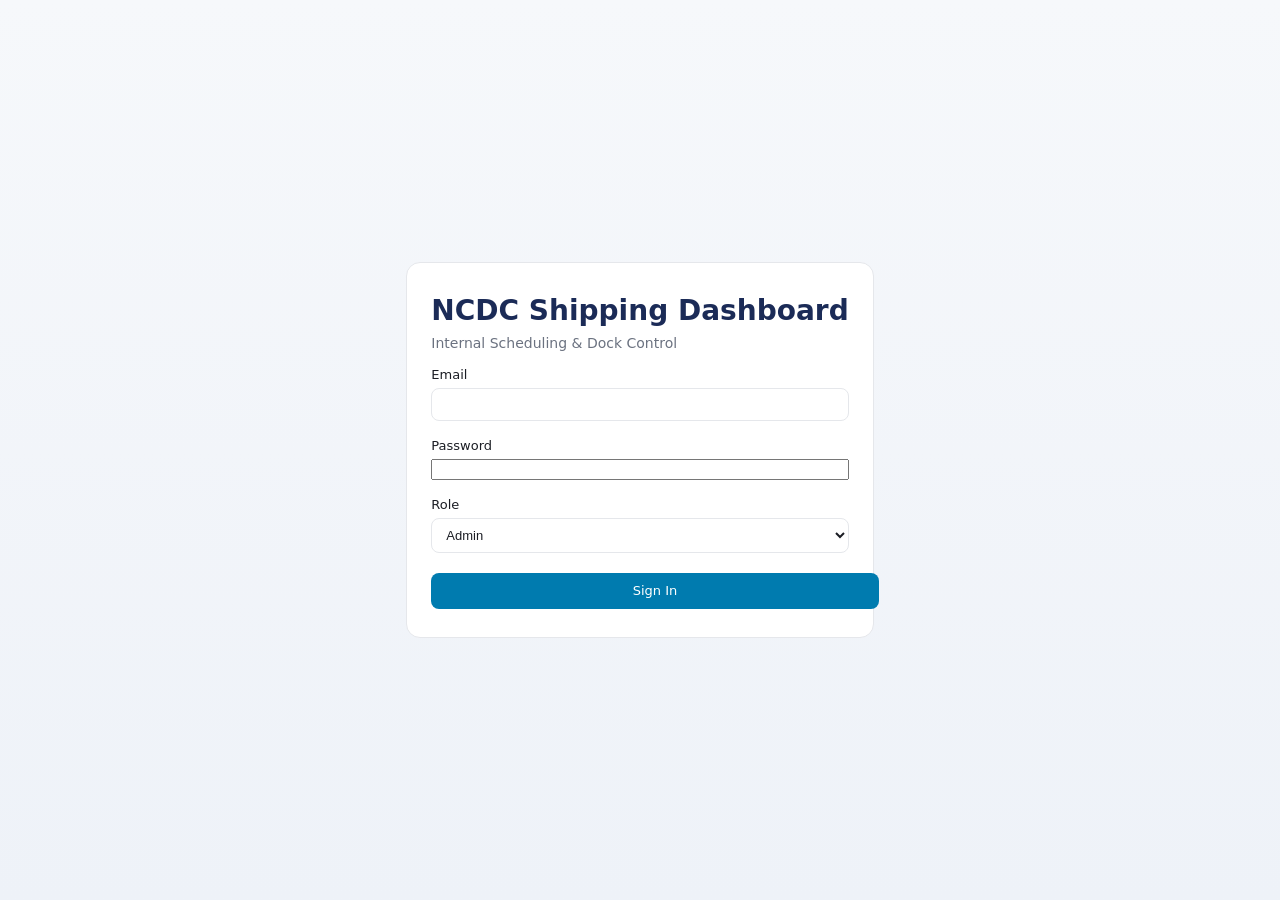
==== commit a6649013: "Update index.html" ====
--- a/index.html
+++ b/index.html
@@ -7,15 +7,14 @@
   <link rel="stylesheet" href="./style.css" />
 </head>
 <body>
-  <!-- LOGIN -->
   <div id="login-screen" class="login-screen">
     <div class="login-card">
       <h1 class="app-title">NCDC Shipping Dashboard</h1>
       <p class="app-subtitle">Internal Scheduling &amp; Dock Control</p>
       <label>Email</label>
-      <input id="login-email" type="email" value="htellez032003@gmail.com" />
+      <input id="login-email" type="email" />
       <label>Password</label>
-      <input id="login-password" type="password" value="Ltapaprel040523" />
+      <input id="login-password" type="password" />
       <label>Role</label>
       <select id="login-role">
         <option value="admin">Admin</option>
@@ -28,7 +27,6 @@
     </div>
   </div>
 
-  <!-- APP SHELL -->
   <div id="app-shell" class="app-shell hidden">
     <aside class="sidebar">
       <div class="sidebar-header">
@@ -39,7 +37,6 @@
         </div>
       </div>
       
-      <!-- Alerts Badge -->
       <div id="alerts-badge" class="alerts-badge hidden" onclick="showAlertsModal()">
         <span>🔔 Alerts</span>
         <div id="alerts-count"></div>
@@ -61,7 +58,6 @@
     </aside>
 
     <main class="main">
-      <!-- TOP BAR -->
       <div class="top-bar">
         <div class="top-bar-left">
           <span id="current-user-display"></span>
@@ -74,7 +70,6 @@
         </div>
       </div>
 
-      <!-- ORDERS TAB -->
       <section id="tab-orders" class="tab-panel">
         <header class="pane-header">
           <h2>Orders</h2>
@@ -88,7 +83,6 @@
             <p class="csv-updated" id="csv-updated">CSV updated: --</p>
           </div>
 
-          <!-- Quick Filters -->
           <div class="quick-filters">
             <button class="btn tiny" onclick="applyQuickFilter('high')">🔴 HIGH Priority</button>
             <button class="btn tiny" onclick="applyQuickFilter('unassigned')">⚪ Unassigned</button>
@@ -118,16 +112,22 @@
 
         <div id="active-filters" class="chips"></div>
 
-        <!-- ORDERS LIST -->
         <div class="orders-grid">
           <table>
             <thead>
               <tr id="orders-head">
                 <th><input type="checkbox" id="select-all-orders" /></th>
-                <th>PO</th><th>Customer</th><th>Carrier</th>
-                <th>Units</th><th>Cartons</th><th>BOL</th>
-                <th>Master BOL</th><th>Start Date</th><th>Cancel Date</th>
-                <th>Priority</th><th>Load ID</th>
+                <th>PO</th>
+                <th>Customer</th>
+                <th>Cust Name</th> <th>Carrier</th>
+                <th>Units</th>
+                <th>Cartons</th>
+                <th>BOL</th>
+                <th>Master BOL</th>
+                <th>Start Date</th>
+                <th>Cancel Date</th>
+                <th>Priority</th>
+                <th>Load ID</th>
               </tr>
             </thead>
             <tbody id="orders-body"></tbody>
@@ -135,7 +135,6 @@
         </div>
       </section>
 
-      <!-- BC & DASHBOARD DISCREPANCIES TAB -->
       <section id="tab-discrepancies" class="tab-panel hidden">
         <header class="pane-header">
           <h2>BC &amp; Dashboard Discrepancies</h2>
@@ -164,7 +163,6 @@
         </div>
       </section>
 
-      <!-- DOCK TAB -->
       <section id="tab-dock" class="tab-panel hidden">
         <header class="pane-header">
           <div class="header-with-action">
@@ -196,7 +194,6 @@
         </div>
       </section>
 
-      <!-- TODAY'S PICKUPS TAB -->
       <section id="tab-todays" class="tab-panel hidden">
         <header class="pane-header">
           <h2>Today's Pickups</h2>
@@ -229,7 +226,6 @@
         </div>
       </section>
 
-      <!-- TRUCKLOADS TAB -->
       <section id="tab-truckloads" class="tab-panel hidden">
         <header class="pane-header">
           <div class="header-with-action">
@@ -260,7 +256,6 @@
         </div>
       </section>
 
-      <!-- CALENDAR TAB -->
       <section id="tab-calendar" class="tab-panel hidden">
         <header class="pane-header">
           <h2>Calendar</h2>
@@ -281,7 +276,6 @@
         <p class="muted">Drag a load chip to another day to change its pickup date.</p>
       </section>
 
-      <!-- METRICS TAB -->
       <section id="tab-metrics" class="tab-panel hidden">
         <header class="pane-header">
           <h2>Metrics</h2>
@@ -309,7 +303,6 @@
         </div>
       </section>
 
-      <!-- HISTORY TAB -->
       <section id="tab-history" class="tab-panel hidden">
         <header class="pane-header">
           <h2>History</h2>
@@ -331,7 +324,6 @@
         </table>
       </section>
 
-      <!-- TEAM TAB -->
       <section id="tab-team" class="tab-panel hidden">
         <header class="pane-header">
           <h2>Team</h2>
@@ -360,7 +352,6 @@
         </div>
       </section>
 
-      <!-- SETTINGS TAB -->
       <section id="tab-settings" class="tab-panel hidden">
         <header class="pane-header">
           <h2>Settings</h2>
@@ -368,7 +359,6 @@
         </header>
 
         <div class="settings-grid">
-          <!-- Customer Rules -->
           <div class="setting-block">
             <h3>Customer Rules</h3>
             <p class="muted">Define default carrier, time blocks, and limits per customer</p>
@@ -388,7 +378,6 @@
             </div>
           </div>
 
-          <!-- Center Patterns -->
           <div class="setting-block">
             <h3>Store → Center Patterns</h3>
             <p class="muted">Map stores to their consolidation centers</p>
@@ -400,7 +389,6 @@
             </div>
           </div>
 
-          <!-- Time Blocks -->
           <div class="setting-block">
             <h3>Time Blocks</h3>
             <div class="time-blocks-list">
@@ -412,7 +400,6 @@
             </div>
           </div>
 
-          <!-- Capacity Limits -->
           <div class="setting-block">
             <h3>Capacity Limits</h3>
             <div class="capacity-info">
@@ -421,7 +408,6 @@
             </div>
           </div>
 
-          <!-- Danger Zone -->
           <div class="setting-block danger-zone">
             <h3>Danger Zone</h3>
             <button id="clear-all-data" class="btn danger">Clear All Data</button>
@@ -430,7 +416,6 @@
         </div>
       </section>
 
-      <!-- APPOINTMENTS TAB -->
       <section id="tab-appointments" class="tab-panel hidden">
         <header class="pane-header">
           <div class="header-with-action">
@@ -461,7 +446,6 @@
     </main>
   </div>
 
-  <!-- CREATE / UPDATE TRUCKLOAD MODAL -->
   <div id="modal-overlay" class="modal-overlay hidden">
     <div class="modal">
       <h3>Create Truckload</h3>
@@ -493,7 +477,6 @@
     </div>
   </div>
 
-  <!-- TRUCKLOAD DETAIL / EDIT MODAL -->
   <div id="tl-detail-overlay" class="modal-overlay hidden">
     <div class="modal modal-wide">
       <h3 id="tl-detail-title">Truckload Detail</h3>
@@ -532,7 +515,6 @@
     </div>
   </div>
 
-  <!-- AUTO-ROUTE MODAL -->
   <div id="auto-overlay" class="modal-overlay hidden">
     <div class="modal modal-wide">
       <h3>Auto-Route Proposals</h3>
@@ -564,7 +546,6 @@
     </div>
   </div>
 
-  <!-- DOCK HISTORY MODAL -->
   <div id="dock-history-overlay" class="modal-overlay hidden">
     <div class="modal modal-wide">
       <h3 id="dock-history-title">Staging History</h3>
@@ -588,7 +569,6 @@
     </div>
   </div>
 
-  <!-- DOCK MAP MODAL -->
   <div id="dock-map-overlay" class="modal-overlay hidden">
     <div class="modal modal-wide">
       <h3>Dock Floor Map</h3>
@@ -613,7 +593,6 @@
     </div>
   </div>
 
-  <!-- BULK EDIT MODAL -->
   <div id="bulk-edit-overlay" class="modal-overlay hidden">
     <div class="modal">
       <h3>Bulk Edit Truckloads</h3>
@@ -638,7 +617,6 @@
     </div>
   </div>
 
-  <!-- ALERTS MODAL -->
   <div id="alerts-overlay" class="modal-overlay hidden">
     <div class="modal">
       <h3>Alerts & Notifications</h3>
@@ -649,7 +627,6 @@
     </div>
   </div>
 
-  <!-- CHANGELOG MODAL -->
   <div id="changelog-overlay" class="modal-overlay hidden">
     <div class="modal">
       <h3>Change Log</h3>
--- a/style.css
+++ b/style.css
@@ -665,18 +665,44 @@
   border-radius: 8px;
 }
 
-/* ===== Responsive ===== */
+/* ===== Responsive & Mobile ===== */
+.mobile-menu-btn {
+  display: none;
+  background: transparent;
+  border: none;
+  font-size: 24px;
+  cursor: pointer;
+  padding: 0;
+  margin-right: 12px;
+}
+
 @media (max-width: 768px) {
-  .app-shell {
-    grid-template-columns: 1fr;
+  .app-shell { grid-template-columns: 1fr; }
+  .mobile-menu-btn { display: block; }
+
+  .sidebar { 
+    display: flex;
+    position: fixed;
+    inset: 0 auto 0 0;
+    width: 260px;
+    height: 100%;
+    z-index: 100;
+    transform: translateX(-100%);
+    transition: transform 0.3s ease;
+    box-shadow: 4px 0 15px rgba(0,0,0,0.2);
   }
-  .sidebar {
+  
+  .sidebar.open { transform: translateX(0); }
+  
+  .sidebar-overlay {
+    position: fixed;
+    inset: 0;
+    background: rgba(0,0,0,0.5);
+    z-index: 90;
     display: none;
   }
-  .metrics-row {
-    grid-template-columns: repeat(2, 1fr);
-  }
-  .metrics-grid {
-    grid-template-columns: 1fr;
-  }
-}
+  .sidebar-overlay.show { display: block; }
+
+  .metrics-row { grid-template-columns: repeat(2, 1fr); }
+  .metrics-grid { grid-template-columns: 1fr; }
+}
